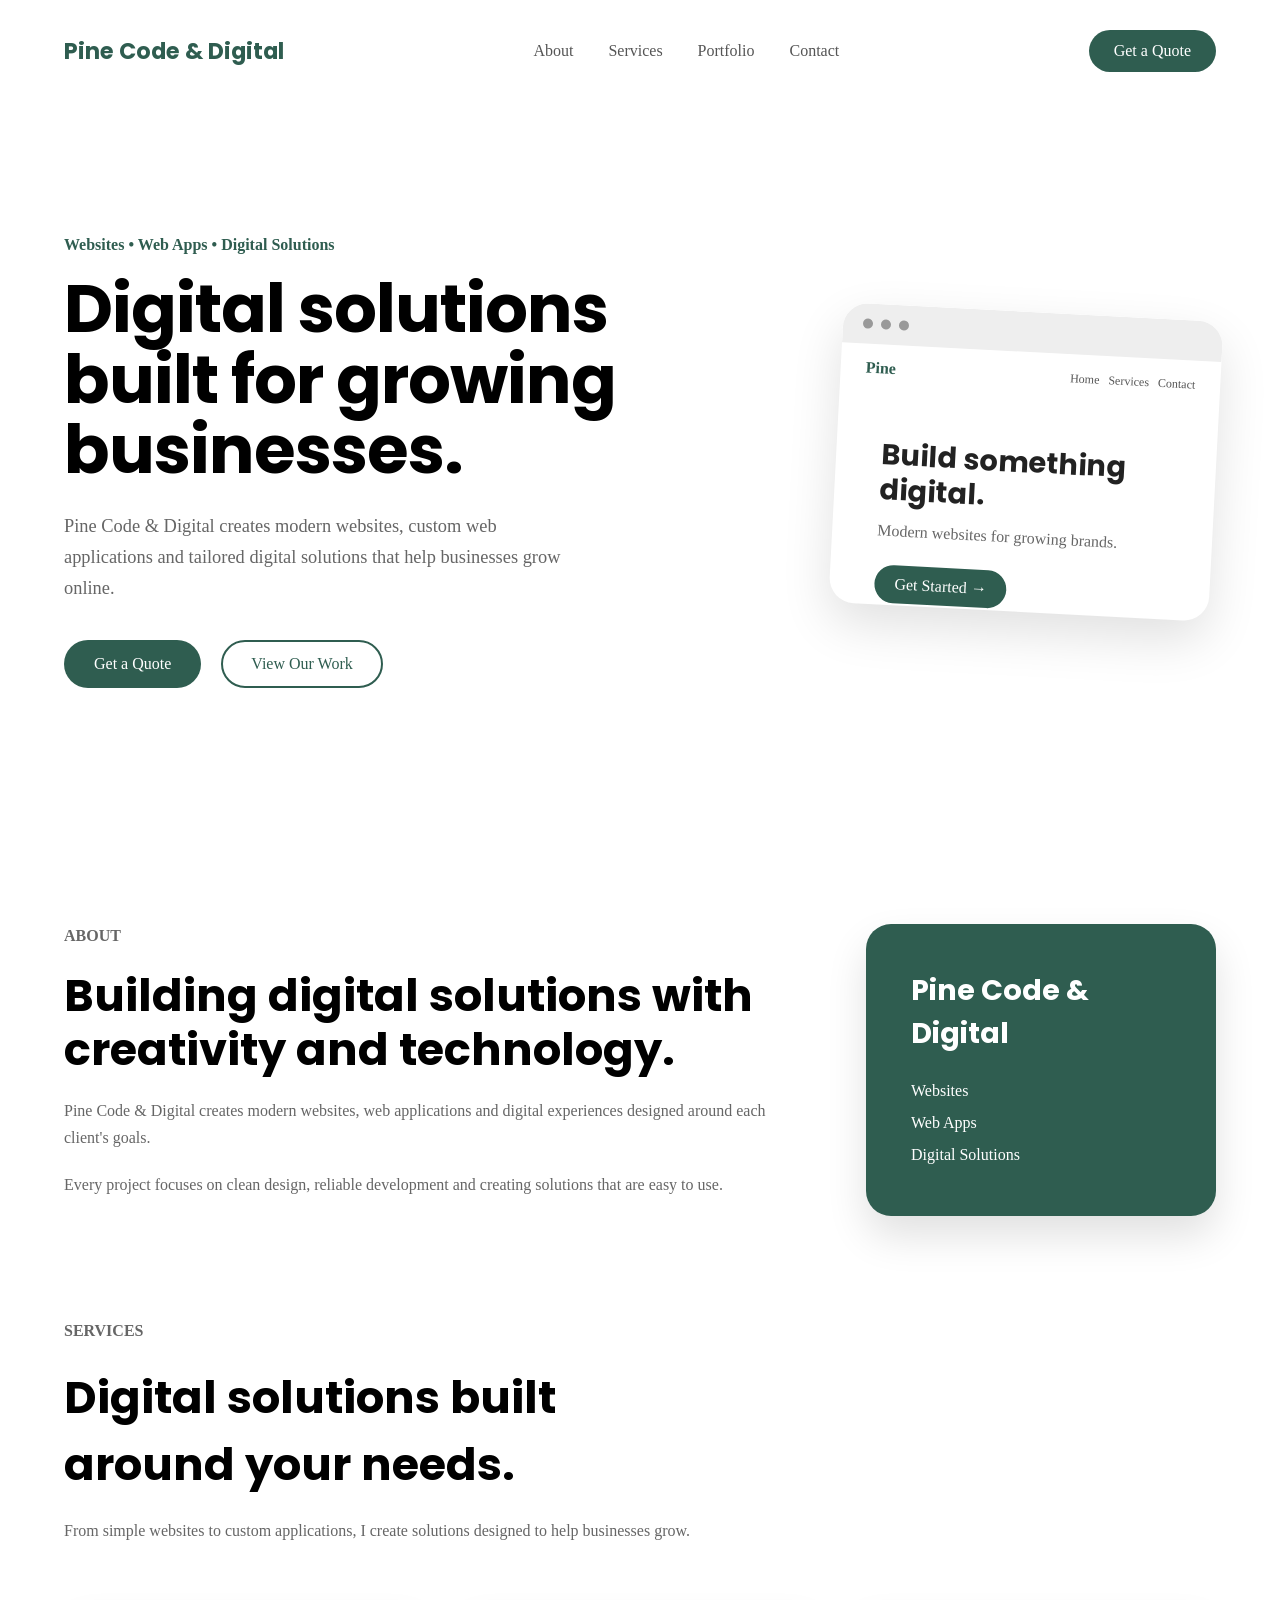
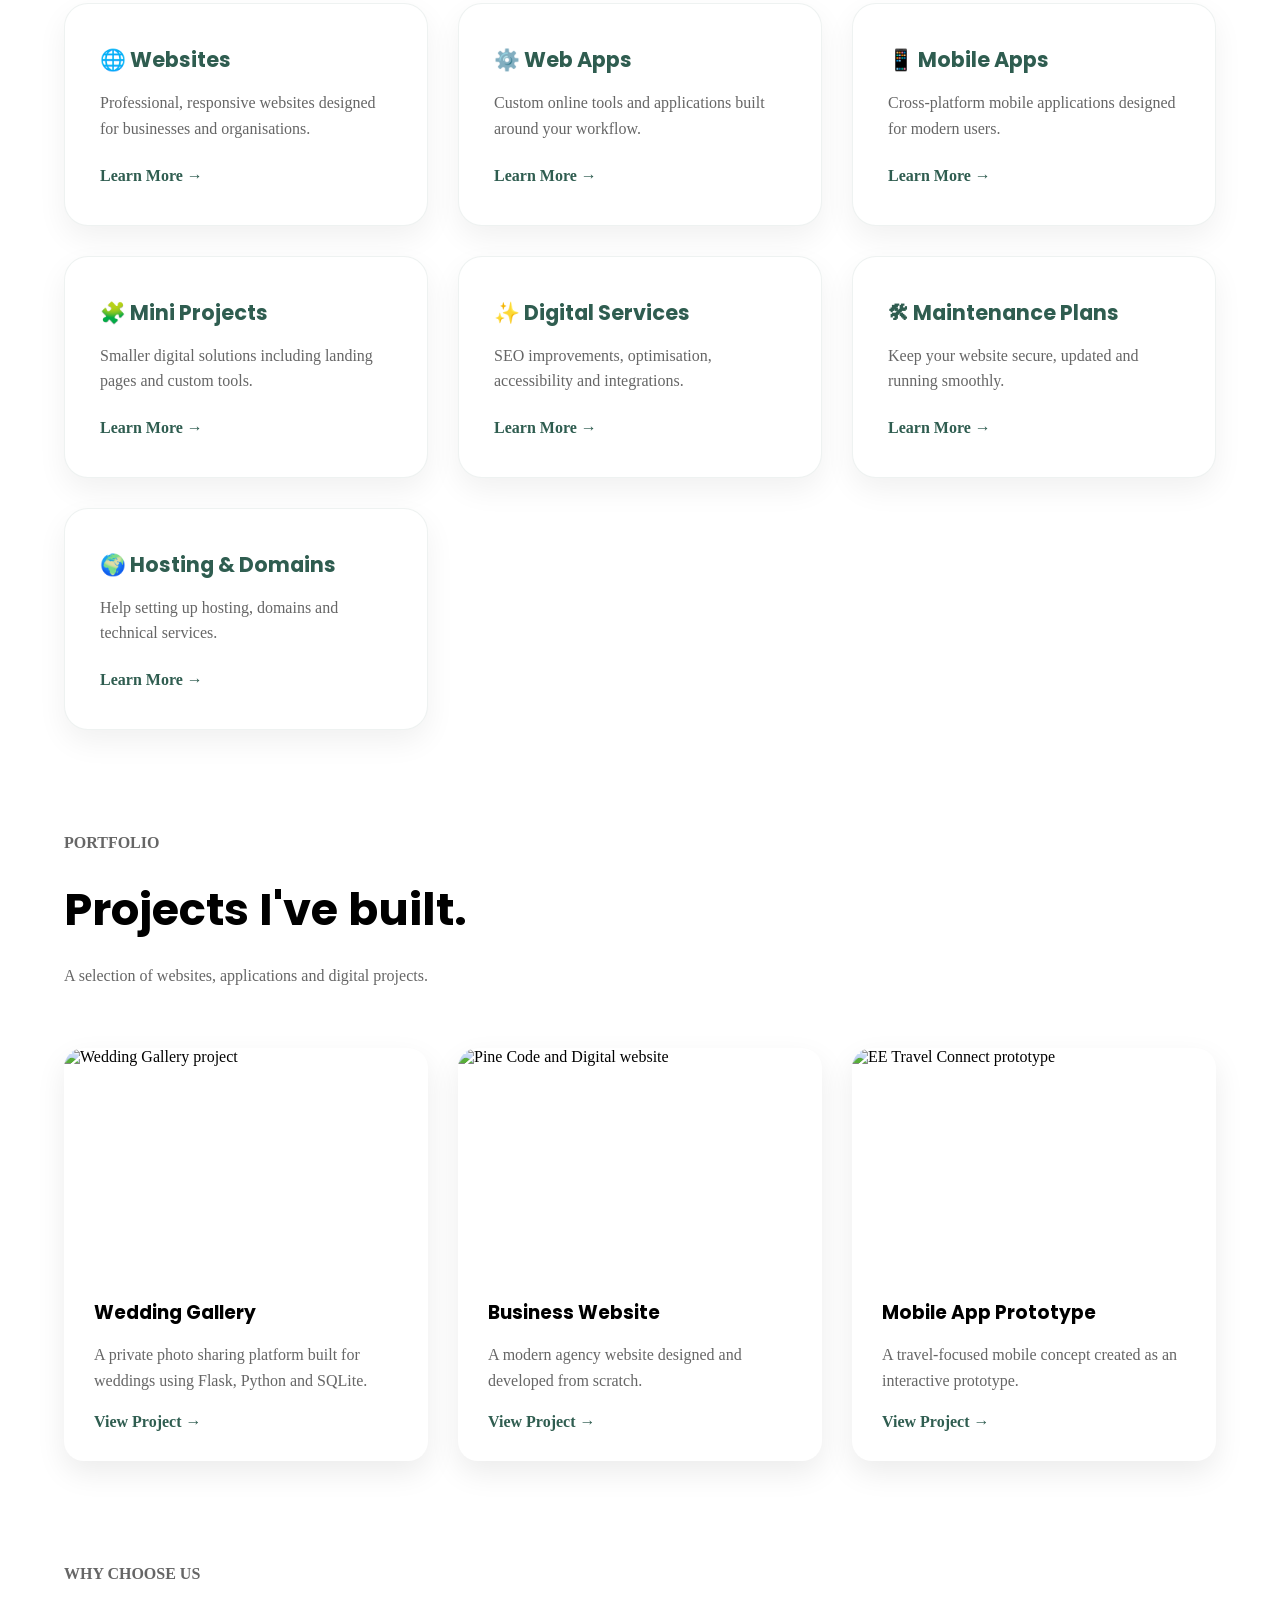
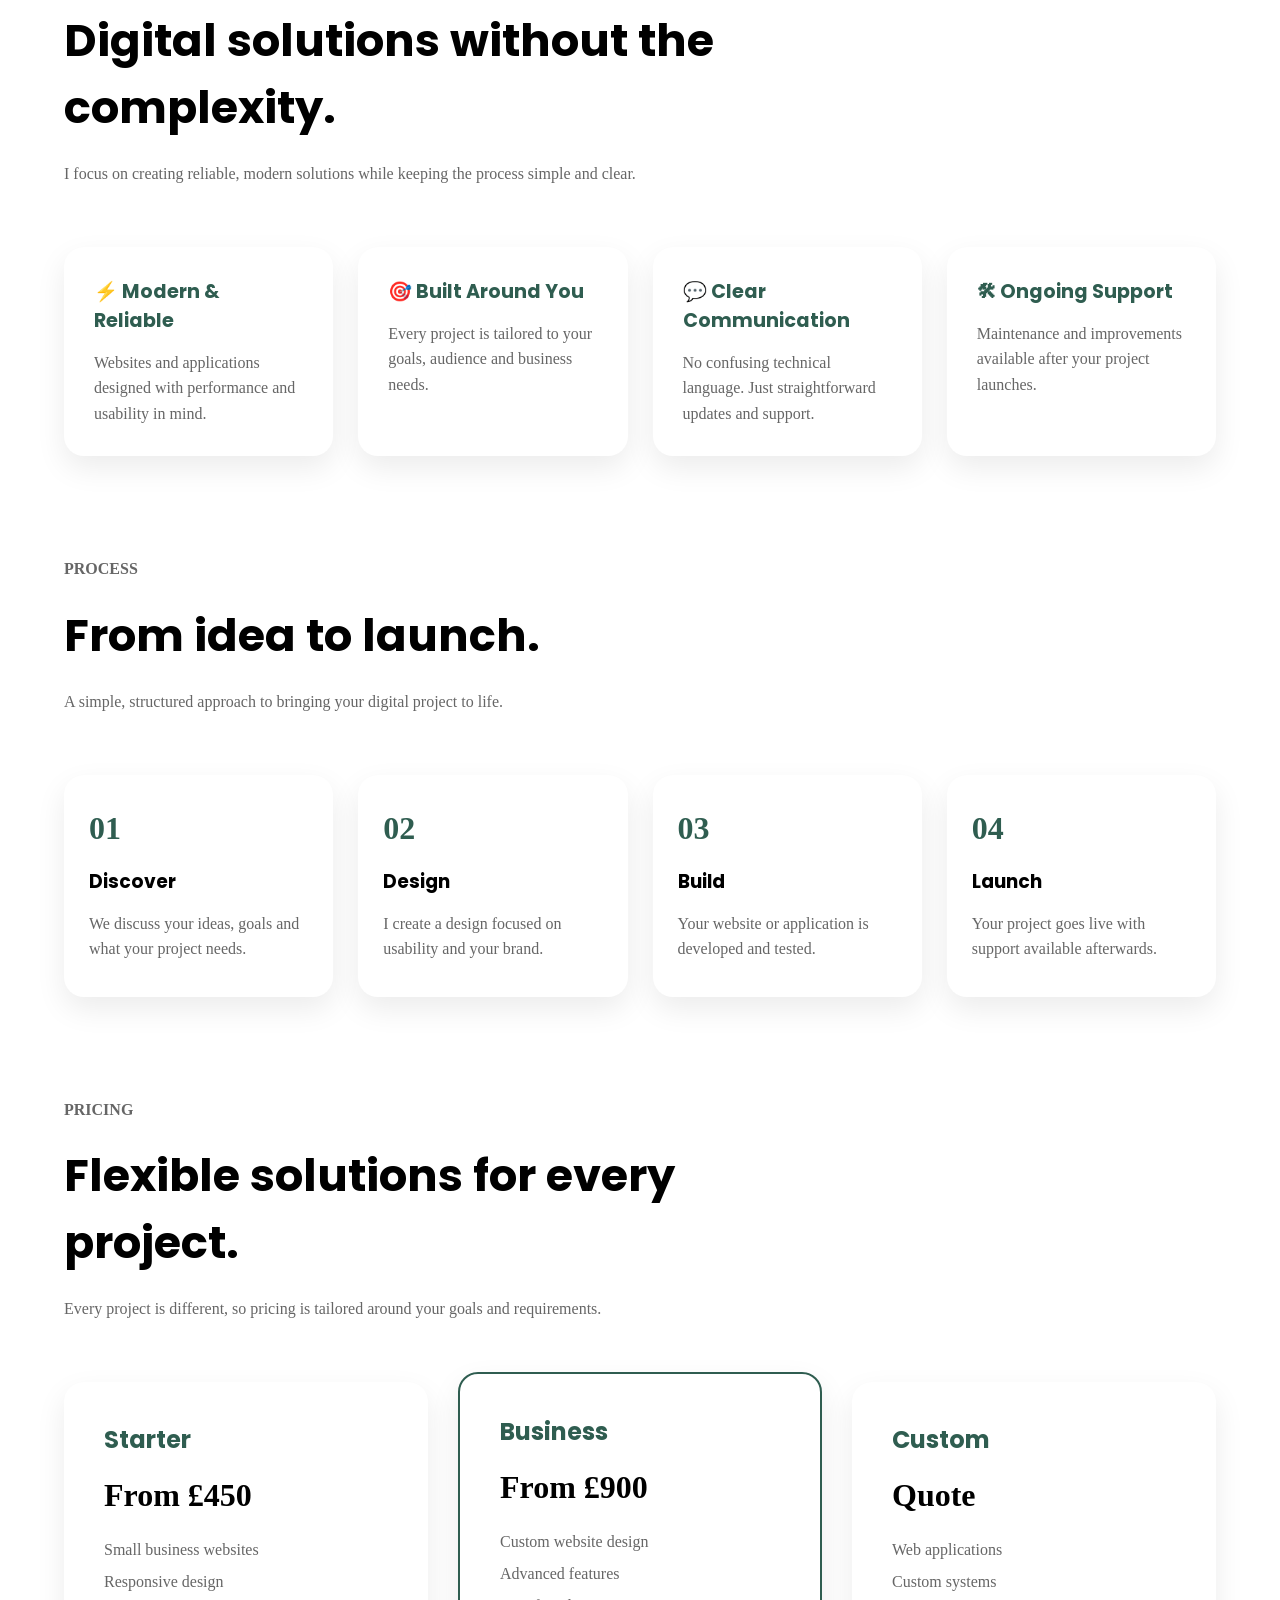
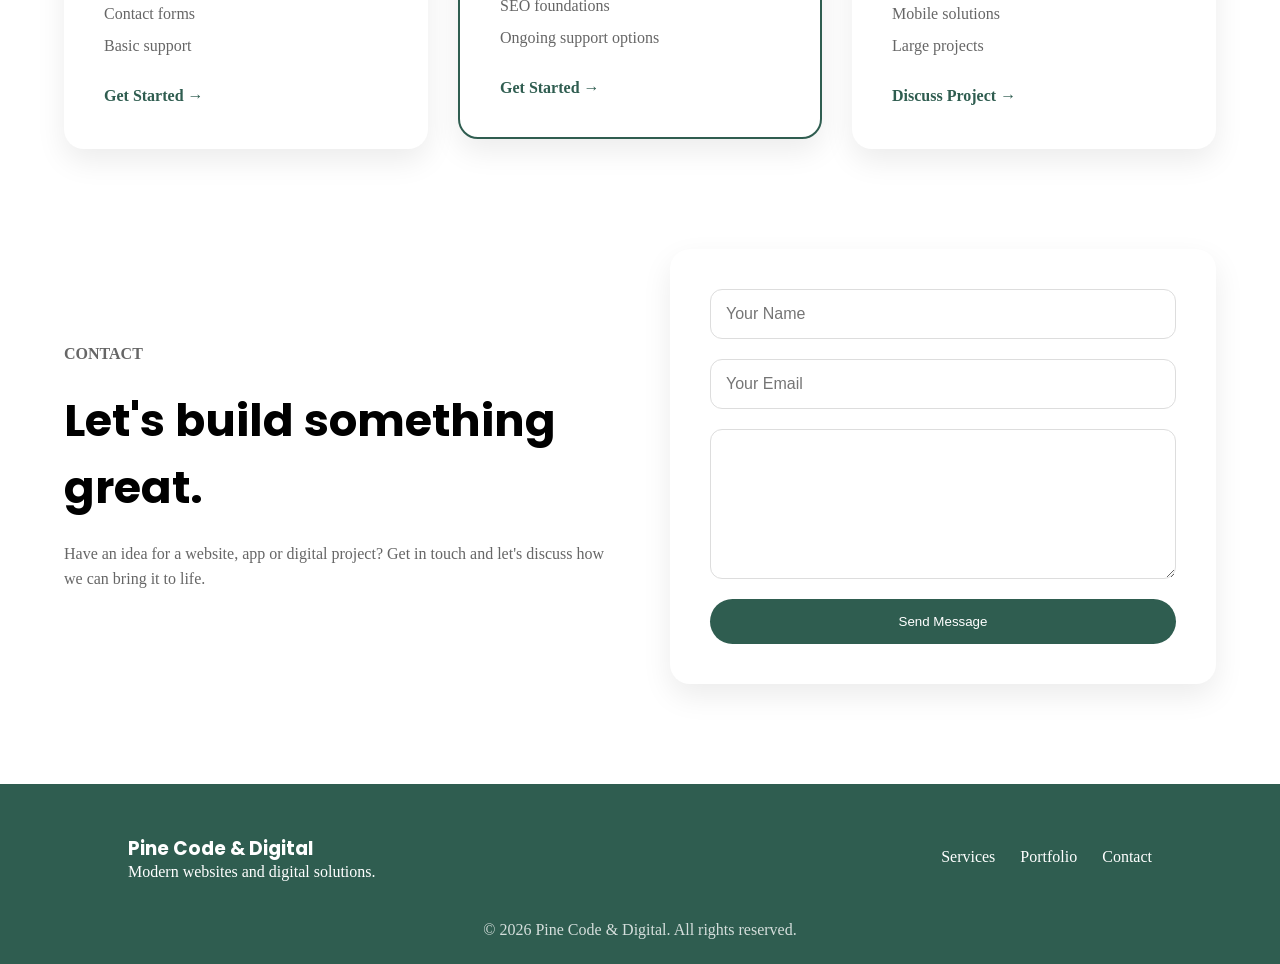
==== index.html @ 556ab44b "Initial Pine Code Digital website" ====
<!DOCTYPE html>
<html lang="en">

<head>

    <meta charset="UTF-8">
    <meta name="viewport" content="width=device-width, initial-scale=1.0">

    <title>Pine Code & Digital</title>

    <link rel="preconnect" href="https://fonts.googleapis.com">

    <link rel="preconnect" href="https://fonts.gstatic.com" crossorigin>

    <link href="https://fonts.googleapis.com/css2?family=Inter:wght@400;500;600;700&family=Poppins:wght@500;600;700;800&display=swap" rel="stylesheet">

    <link rel="stylesheet" href="css/style.css">

</head>


<body>


<header>

    <nav class="navbar">

        <a href="#" class="logo">
            Pine Code & Digital
        </a>


        <ul class="nav-links">

            <li>
                <a href="#about">About</a>
            </li>

            <li>
                <a href="#services">Services</a>
            </li>

            <li>
                <a href="#portfolio">Portfolio</a>
            </li>

            <li>
                <a href="#contact">Contact</a>
            </li>

        </ul>


        <a href="#contact" class="nav-button">
            Get a Quote
        </a>

<button class="menu-toggle">
    ☰
</button>

    </nav>

</header>



<main>



<section class="hero">


    <div class="hero-content">


<p class="hero-tag">
    Websites • Web Apps • Digital Solutions
</p>


<h1>
    Digital solutions built
    for growing businesses.
</h1>


<p class="hero-description">
    Pine Code & Digital creates modern websites,
    custom web applications and tailored digital
    solutions that help businesses grow online.
</p>


        <div class="hero-buttons">


            <a href="#contact" class="button">
                Get a Quote
            </a>


            <a href="#portfolio" class="button-outline">
                View Our Work
            </a>


        </div>


    </div>




<div class="website-preview">


    <div class="browser-top">

        <span></span>
        <span></span>
        <span></span>

    </div>


    <div class="preview-nav">

        <strong>
            Pine
        </strong>

        <div>
            Home &nbsp; Services &nbsp; Contact
        </div>

    </div>



    <div class="preview-body">


        <h2>
            Build something
            digital.
        </h2>


        <p>
            Modern websites
            for growing brands.
        </p>


        <div class="preview-button">
            Get Started →
        </div>


    </div>


</div>

    </div>



</section>

<section class="about" id="about">


    <div class="about-container">


        <div class="about-text">


            <p class="hero-tag">
                ABOUT
            </p>


            <h2>
                Building digital solutions
                with creativity and technology.
            </h2>


            <p>
                Pine Code & Digital creates modern websites,
                web applications and digital experiences
                designed around each client's goals.
            </p>


            <p>
                Every project focuses on clean design,
                reliable development and creating solutions
                that are easy to use.
            </p>


        </div>



        <div class="about-card">


            <h3>
                Pine Code & Digital
            </h3>


            <p>
                Websites
                <br>
                Web Apps
                <br>
                Digital Solutions
            </p>


        </div>


    </div>


</section>

<section class="services" id="services">


    <div class="section-heading">

        <p class="hero-tag">
            SERVICES
        </p>

        <h2>
            Digital solutions built around your needs.
        </h2>

        <p>
            From simple websites to custom applications,
            I create solutions designed to help businesses grow.
        </p>

    </div>



    <div class="service-grid">



        <div class="service-card">

            <h3>
               🌐 Websites
            </h3>

            <p>
                Professional, responsive websites
                designed for businesses and organisations.
            </p>

            <a href="#">
                Learn More →
            </a>

        </div>




        <div class="service-card">

            <h3>
               ⚙️ Web Apps
            </h3>

            <p>
                Custom online tools and applications
                built around your workflow.
            </p>

            <a href="#">
                Learn More →
            </a>

        </div>




        <div class="service-card">

            <h3>
               📱 Mobile Apps
            </h3>

            <p>
                Cross-platform mobile applications
                designed for modern users.
            </p>

            <a href="#">
                Learn More →
            </a>

        </div>




        <div class="service-card">

            <h3>
               🧩 Mini Projects
            </h3>

            <p>
                Smaller digital solutions including
                landing pages and custom tools.
            </p>

            <a href="#">
                Learn More →
            </a>

        </div>




        <div class="service-card">

            <h3>
               ✨ Digital Services
            </h3>

            <p>
                SEO improvements, optimisation,
                accessibility and integrations.
            </p>

            <a href="#">
                Learn More →
            </a>

        </div>




        <div class="service-card">

            <h3>
                🛠  Maintenance Plans
            </h3>

            <p>
                Keep your website secure,
                updated and running smoothly.
            </p>

            <a href="#">
                Learn More →
            </a>

        </div>




        <div class="service-card">

            <h3>
              🌍 Hosting & Domains
            </h3>

            <p>
                Help setting up hosting,
                domains and technical services.
            </p>

            <a href="#">
                Learn More →
            </a>

        </div>



    </div>


</section>

<section class="portfolio" id="portfolio">


    <div class="section-heading">

        <p class="hero-tag">
            PORTFOLIO
        </p>

        <h2>
            Projects I've built.
        </h2>

        <p>
            A selection of websites, applications
            and digital projects.
        </p>

    </div>



    <div class="portfolio-grid">



        <div class="portfolio-card">


<div class="project-image">

    <img src="images/portfolio/wedding-gallery.png" alt="Wedding Gallery project">

</div>


            <div class="project-content">

                <h3>
                    Wedding Gallery
                </h3>

                <p>
                    A private photo sharing platform
                    built for weddings using Flask,
                    Python and SQLite.
                </p>

                <a href="#">
                    View Project →
                </a>

            </div>


        </div>





        <div class="portfolio-card">


      <div class="project-image">

    <img src="images/portfolio/pine-code.png" alt="Pine Code and Digital website">

</div>


            <div class="project-content">

                <h3>
                    Business Website
                </h3>

                <p>
                    A modern agency website designed
                    and developed from scratch.
                </p>

                <a href="#">
                    View Project →
                </a>

            </div>


        </div>





        <div class="portfolio-card">


      <div class="project-image">

    <img src="images/portfolio/ee-travel.png" alt="EE Travel Connect prototype">

</div>

            <div class="project-content">

                <h3>
                    Mobile App Prototype
                </h3>

                <p>
                    A travel-focused mobile concept
                    created as an interactive prototype.
                </p>

                <a href="#">
                    View Project →
                </a>

            </div>


        </div>



    </div>


</section>

<section class="why">


    <div class="section-heading">

        <p class="hero-tag">
            WHY CHOOSE US
        </p>

        <h2>
            Digital solutions without the complexity.
        </h2>

        <p>
            I focus on creating reliable, modern solutions
            while keeping the process simple and clear.
        </p>

    </div>



    <div class="why-grid">


        <div class="why-card">

            <h3>
                ⚡ Modern & Reliable
            </h3>

            <p>
                Websites and applications designed
                with performance and usability in mind.
            </p>

        </div>



        <div class="why-card">

            <h3>
                🎯 Built Around You
            </h3>

            <p>
                Every project is tailored to your goals,
                audience and business needs.
            </p>

        </div>



        <div class="why-card">

            <h3>
                💬 Clear Communication
            </h3>

            <p>
                No confusing technical language.
                Just straightforward updates and support.
            </p>

        </div>



        <div class="why-card">

            <h3>
                🛠 Ongoing Support
            </h3>

            <p>
                Maintenance and improvements available
                after your project launches.
            </p>

        </div>


    </div>


</section>

<section class="process">


    <div class="section-heading">

        <p class="hero-tag">
            PROCESS
        </p>

        <h2>
            From idea to launch.
        </h2>

        <p>
            A simple, structured approach to bringing
            your digital project to life.
        </p>

    </div>



    <div class="process-grid">


        <div class="process-card">

            <span>
                01
            </span>

            <h3>
                Discover
            </h3>

            <p>
                We discuss your ideas, goals
                and what your project needs.
            </p>

        </div>



        <div class="process-card">

            <span>
                02
            </span>

            <h3>
                Design
            </h3>

            <p>
                I create a design focused on
                usability and your brand.
            </p>

        </div>



        <div class="process-card">

            <span>
                03
            </span>

            <h3>
                Build
            </h3>

            <p>
                Your website or application
                is developed and tested.
            </p>

        </div>



        <div class="process-card">

            <span>
                04
            </span>

            <h3>
                Launch
            </h3>

            <p>
                Your project goes live with
                support available afterwards.
            </p>

        </div>


    </div>


</section>

<section class="pricing" id="pricing">


    <div class="section-heading">

        <p class="hero-tag">
            PRICING
        </p>

        <h2>
            Flexible solutions for every project.
        </h2>

        <p>
            Every project is different, so pricing is
            tailored around your goals and requirements.
        </p>

    </div>



    <div class="pricing-grid">



        <div class="pricing-card">


            <h3>
                Starter
            </h3>

            <p class="price">
                From £450
            </p>

            <ul>

                <li>Small business websites</li>

                <li>Responsive design</li>

                <li>Contact forms</li>

                <li>Basic support</li>

            </ul>


            <a href="#contact">
                Get Started →
            </a>


        </div>





        <div class="pricing-card featured">


            <h3>
                Business
            </h3>

            <p class="price">
                From £900
            </p>


            <ul>

                <li>Custom website design</li>

                <li>Advanced features</li>

                <li>SEO foundations</li>

                <li>Ongoing support options</li>

            </ul>


            <a href="#contact">
                Get Started →
            </a>


        </div>





        <div class="pricing-card">


            <h3>
                Custom
            </h3>


            <p class="price">
                Quote
            </p>


            <ul>

                <li>Web applications</li>

                <li>Custom systems</li>

                <li>Mobile solutions</li>

                <li>Large projects</li>

            </ul>


            <a href="#contact">
                Discuss Project →
            </a>


        </div>



    </div>


</section>

<section class="contact" id="contact">


    <div class="contact-container">


        <div class="contact-text">


            <p class="hero-tag">
                CONTACT
            </p>


            <h2>
                Let's build something great.
            </h2>


            <p>
                Have an idea for a website, app or
                digital project? Get in touch and
                let's discuss how we can bring it to life.
            </p>


        </div>



        <form class="contact-form">


            <input 
                type="text" 
                placeholder="Your Name"
            >


            <input 
                type="email" 
                placeholder="Your Email"
            >


            <textarea 
                placeholder="Tell me about your project">
            </textarea>


            <button>
                Send Message
            </button>


        </form>



    </div>


</section>

</main>

<footer>


    <div class="footer-container">


        <div>

            <h3>
                Pine Code & Digital
            </h3>

            <p>
                Modern websites and digital solutions.
            </p>

        </div>



        <div class="footer-links">

            <a href="#services">
                Services
            </a>

            <a href="#portfolio">
                Portfolio
            </a>

            <a href="#contact">
                Contact
            </a>

        </div>


    </div>



    <p class="copyright">

        © 2026 Pine Code & Digital. All rights reserved.

    </p>


</footer>

<script src="js/script.js"></script>

</body>

</html>
---- css/style.css ----
*{

    margin:0;
    padding:0;
    box-sizing:border-box;

}


body{

    body{

    background:#FAFAF6;

    color:#222222;

    font-family:'Inter', sans-serif;

}

}

h1,
h2,
h3,
.logo{

    font-family:'Poppins', sans-serif;

}

a{

    text-decoration:none;

    color:inherit;

}


.navbar{

    width:90%;

    max-width:1200px;

    margin:30px auto;

    display:flex;

    align-items:center;

    justify-content:space-between;

}


.logo{

    font-size:1.4rem;

    font-weight:700;

    color:#2F5D50;

}


.nav-links{

    display:flex;

    list-style:none;

    gap:35px;

}


.nav-links a{

    color:#555;

    transition:.3s;

}


.nav-links a:hover{

    color:#2F5D50;

}


.nav-button{

    background:#2F5D50;

    color:white;

    padding:12px 25px;

    border-radius:50px;

    transition:.3s;

}


.nav-button:hover{

    transform:translateY(-2px);

}
/* ---------- HERO ---------- */


.hero{

    width:90%;

    max-width:1200px;

    min-height:80vh;

    margin:auto;

    display:flex;

    align-items:center;

    justify-content:space-between;

    gap:60px;

}



.hero-content{

    max-width:600px;

}



.hero-tag{

    color:#2F5D50;

    font-weight:600;

    margin-bottom:20px;

}



.hero h1{

    font-size:4.2rem;

    line-height:1.05;

    margin-bottom:25px;

    letter-spacing:-1px;

}



.hero-description{

    color:#666;

    font-size:1.15rem;

    line-height:1.7;

    max-width:520px;

    margin-bottom:35px;

}



.hero-buttons{

    display:flex;

    gap:20px;

}



.button{

    background:#2F5D50;

    color:white;

    padding:15px 30px;

    border-radius:50px;

}



.button-outline{

    border:2px solid #2F5D50;

    color:#2F5D50;

    padding:13px 28px;

    border-radius:50px;

}



.website-preview{

    width:380px;

    height:300px;

    background:white;

    border-radius:25px;

    box-shadow:0 20px 50px rgba(0,0,0,.12);

    transform:rotate(3deg);

    overflow:hidden;

}



.browser-top{

    height:40px;

    background:#eeeeee;

    display:flex;

    align-items:center;

    gap:8px;

    padding-left:20px;

}



.browser-top span{

    width:10px;

    height:10px;

    background:#999;

    border-radius:50%;

}



.preview-body{

    padding:45px;

}



.preview-body h2{

    color:#2F5D50;

    font-size:2rem;

}



.preview-body p{

    color:#666;

    margin:20px 0;

}
/* ---------- WEBSITE PREVIEW ---------- */


.preview-nav{

    display:flex;

    justify-content:space-between;

    align-items:center;

    padding:15px 25px;

    font-size:.75rem;

    color:#555;

}


.preview-nav strong{

    color:#2F5D50;

    font-size:1rem;

}


.preview-body h2{

    font-family:'Poppins', sans-serif;

    color:#222;

    font-size:1.8rem;

    line-height:1.2;

}


.preview-body p{

    color:#666;

    margin:15px 0 25px;

}


.preview-button{

    display:inline-block;

    background:#2F5D50;

    color:white;

    padding:10px 20px;

    border-radius:50px;

}
/* ---------- MOBILE ---------- */


@media (max-width: 900px){


    .navbar{

        flex-wrap:wrap;

        gap:20px;

    }


    .nav-links{

        display:none;

    }


    .hero{

        flex-direction:column;

        text-align:center;

        padding:50px 0;

    }


    .hero h1{

        font-size:2.8rem;

    }


    .hero-buttons{

        justify-content:center;

        flex-wrap:wrap;

    }


    .website-preview{

        width:90%;

        max-width:380px;

        transform:none;

    }


}

/* ---------- SERVICES ---------- */


.services{

    width:90%;

    max-width:1200px;

    margin:100px auto;

}



.section-heading{

    max-width:650px;

    margin-bottom:60px;

}



.section-heading h2{

    font-size:2.8rem;

    margin:20px 0;

}



.section-heading p{

    color:#666;

    line-height:1.6;

}



.service-grid{

    display:grid;

    grid-template-columns:repeat(3,1fr);

    gap:30px;

}



.service-card{

    background:white;

    padding:40px 35px;

    border-radius:24px;

    box-shadow:0 12px 30px rgba(0,0,0,.06);

    transition:.3s ease;

    border:1px solid rgba(47,93,80,.08);

}



.service-card:hover{

    transform:translateY(-10px);

    box-shadow:0 20px 40px rgba(0,0,0,.12);

}

.service-card h3{

    font-family:'Poppins', sans-serif;

    color:#2F5D50;

    margin-bottom:18px;

    font-size:1.3rem;

}

.service-card h3{

    color:#2F5D50;

    margin-bottom:15px;

}



.service-card p{

    color:#666;

    line-height:1.6;

    margin-bottom:25px;

}



.service-card a{

    color:#2F5D50;

    font-weight:600;

}
/* ---------- PORTFOLIO ---------- */


.portfolio{

    width:90%;

    max-width:1200px;

    margin:100px auto;

}



.portfolio-grid{

    display:grid;

    grid-template-columns:repeat(3,1fr);

    gap:30px;

}



.portfolio-card{

    background:white;

    border-radius:20px;

    overflow:hidden;

    box-shadow:0 12px 30px rgba(0,0,0,.08);

    transition:.3s;

}



.portfolio-card:hover{

    transform:translateY(-8px);

}



.project-image{

    height:220px;

    overflow:hidden;

}


.project-image img{

    width:100%;

    height:100%;

    object-fit:cover;

}



.project-content{

    padding:30px;

}



.project-content h3{

    margin-bottom:15px;

}



.project-content p{

    color:#666;

    line-height:1.6;

    margin-bottom:20px;

}



.project-content a{

    color:#2F5D50;

    font-weight:600;

}
/* ---------- WHY CHOOSE ---------- */


.why{

    width:90%;

    max-width:1200px;

    margin:100px auto;

}



.why-grid{

    display:grid;

    grid-template-columns:repeat(4,1fr);

    gap:25px;

}



.why-card{

    background:white;

    padding:30px;

    border-radius:20px;

    box-shadow:0 12px 30px rgba(0,0,0,.08);

}



.why-card h3{

    color:#2F5D50;

    margin-bottom:15px;

    font-size:1.2rem;

}



.why-card p{

    color:#666;

    line-height:1.6;

}
/* ---------- PROCESS ---------- */


.process{

    width:90%;

    max-width:1200px;

    margin:100px auto;

}



.process-grid{

    display:grid;

    grid-template-columns:repeat(4,1fr);

    gap:25px;

}



.process-card{

    background:white;

    padding:35px 25px;

    border-radius:20px;

    box-shadow:0 12px 30px rgba(0,0,0,.08);

}



.process-card span{

    color:#2F5D50;

    font-size:2rem;

    font-weight:700;

}



.process-card h3{

    margin:20px 0 15px;

}



.process-card p{

    color:#666;

    line-height:1.6;

}
/* ---------- PRICING ---------- */


.pricing{

    width:90%;

    max-width:1200px;

    margin:100px auto;

}



.pricing-grid{

    display:grid;

    grid-template-columns:repeat(3,1fr);

    gap:30px;

}



.pricing-card{

    background:white;

    padding:40px;

    border-radius:20px;

    box-shadow:0 12px 30px rgba(0,0,0,.08);

}



.pricing-card h3{

    color:#2F5D50;

    font-size:1.5rem;

}



.price{

    font-size:2rem;

    font-weight:700;

    margin:20px 0;

}



.pricing-card ul{

    list-style:none;

    color:#666;

    line-height:2;

    margin-bottom:25px;

}



.pricing-card a{

    color:#2F5D50;

    font-weight:600;

}



.featured{

    border:2px solid #2F5D50;

    transform:translateY(-10px);

}
/* ---------- CONTACT ---------- */


.contact{

    width:90%;

    max-width:1200px;

    margin:100px auto;

}



.contact-container{

    display:grid;

    grid-template-columns:1fr 1fr;

    gap:60px;

    align-items:center;

}



.contact-text h2{

    font-size:2.8rem;

    margin:20px 0;

}



.contact-text p{

    color:#666;

    line-height:1.6;

}



.contact-form{

    background:white;

    padding:40px;

    border-radius:20px;

    box-shadow:0 12px 30px rgba(0,0,0,.08);

    display:flex;

    flex-direction:column;

    gap:20px;

}



.contact-form input,
.contact-form textarea{

    padding:15px;

    border:1px solid #ddd;

    border-radius:12px;

    font-size:1rem;

}



.contact-form textarea{

    height:150px;

}



.contact-form button{

    background:#2F5D50;

    color:white;

    border:none;

    padding:15px;

    border-radius:50px;

    cursor:pointer;

}
/* ---------- FOOTER ---------- */


footer{

    background:#2F5D50;

    color:white;

    padding:50px 10% 25px;

}



.footer-container{

    display:flex;

    justify-content:space-between;

    align-items:center;

}



.footer-links{

    display:flex;

    gap:25px;

}



.footer-links a{

    color:white;

}



.copyright{

    text-align:center;

    margin-top:40px;

    opacity:.8;

}
@media (max-width: 900px){

    .service-grid,
    .portfolio-grid,
    .why-grid,
    .process-grid,
    .pricing-grid{
        grid-template-columns: 1fr;
    }

    .contact-container{
        grid-template-columns: 1fr;
    }

}
/* ---------- ANIMATIONS ---------- */


.website-preview{

    animation: float 4s ease-in-out infinite;

}


@keyframes float{

    0%{

        transform:translateY(0) rotate(3deg);

    }


    50%{

        transform:translateY(-12px) rotate(3deg);

    }


    100%{

        transform:translateY(0) rotate(3deg);

    }

}
/* -------- SMOOTHER HOVER EFFECTS --------- */
.service-card,
.portfolio-card,
.pricing-card,
.why-card,
.process-card{

    transition:transform .3s ease, box-shadow .3s ease;

}


.service-card:hover,
.portfolio-card:hover,
.pricing-card:hover,
.why-card:hover,
.process-card:hover{

    transform:translateY(-8px);

    box-shadow:0 20px 40px rgba(0,0,0,.12);

}


.button,
.button-outline,
.nav-button{

    transition:all .3s ease;

}
/* ---------- MOBILE MENU ---------- */


.menu-toggle{

    display:none;

    background:none;

    border:none;

    font-size:1.8rem;

    color:#2F5D50;

    cursor:pointer;

}


@media (max-width:900px){


    .menu-toggle{

        display:block;

    }


    .nav-button{

        display:none;

    }

}
@media (max-width:900px){

    .nav-links.active{

        display:flex;

        flex-direction:column;

        position:absolute;

        top:90px;

        right:5%;

        background:white;

        padding:25px;

        border-radius:20px;

        box-shadow:0 15px 30px rgba(0,0,0,.1);

    }

}
@media (max-width:900px){

    .about-container{

        grid-template-columns:1fr;

    }

}
/* ---------- ABOUT ---------- */


.about{

    width:90%;

    max-width:1200px;

    margin:100px auto;

}


.about-container{

    display:grid;

    grid-template-columns:1fr 350px;

    gap:70px;

    align-items:center;

}


.about-text h2{

    font-size:2.8rem;

    margin:20px 0;

    line-height:1.2;

}


.about-text p{

    color:#666;

    line-height:1.7;

    margin-bottom:20px;

}



.about-card{

    background:#2F5D50;

    color:white;

    padding:45px;

    border-radius:25px;

    box-shadow:0 20px 40px rgba(0,0,0,.12);

}


.about-card h3{

    font-family:'Poppins', sans-serif;

    font-size:1.8rem;

    margin-bottom:20px;

}


.about-card p{

    line-height:2;

}
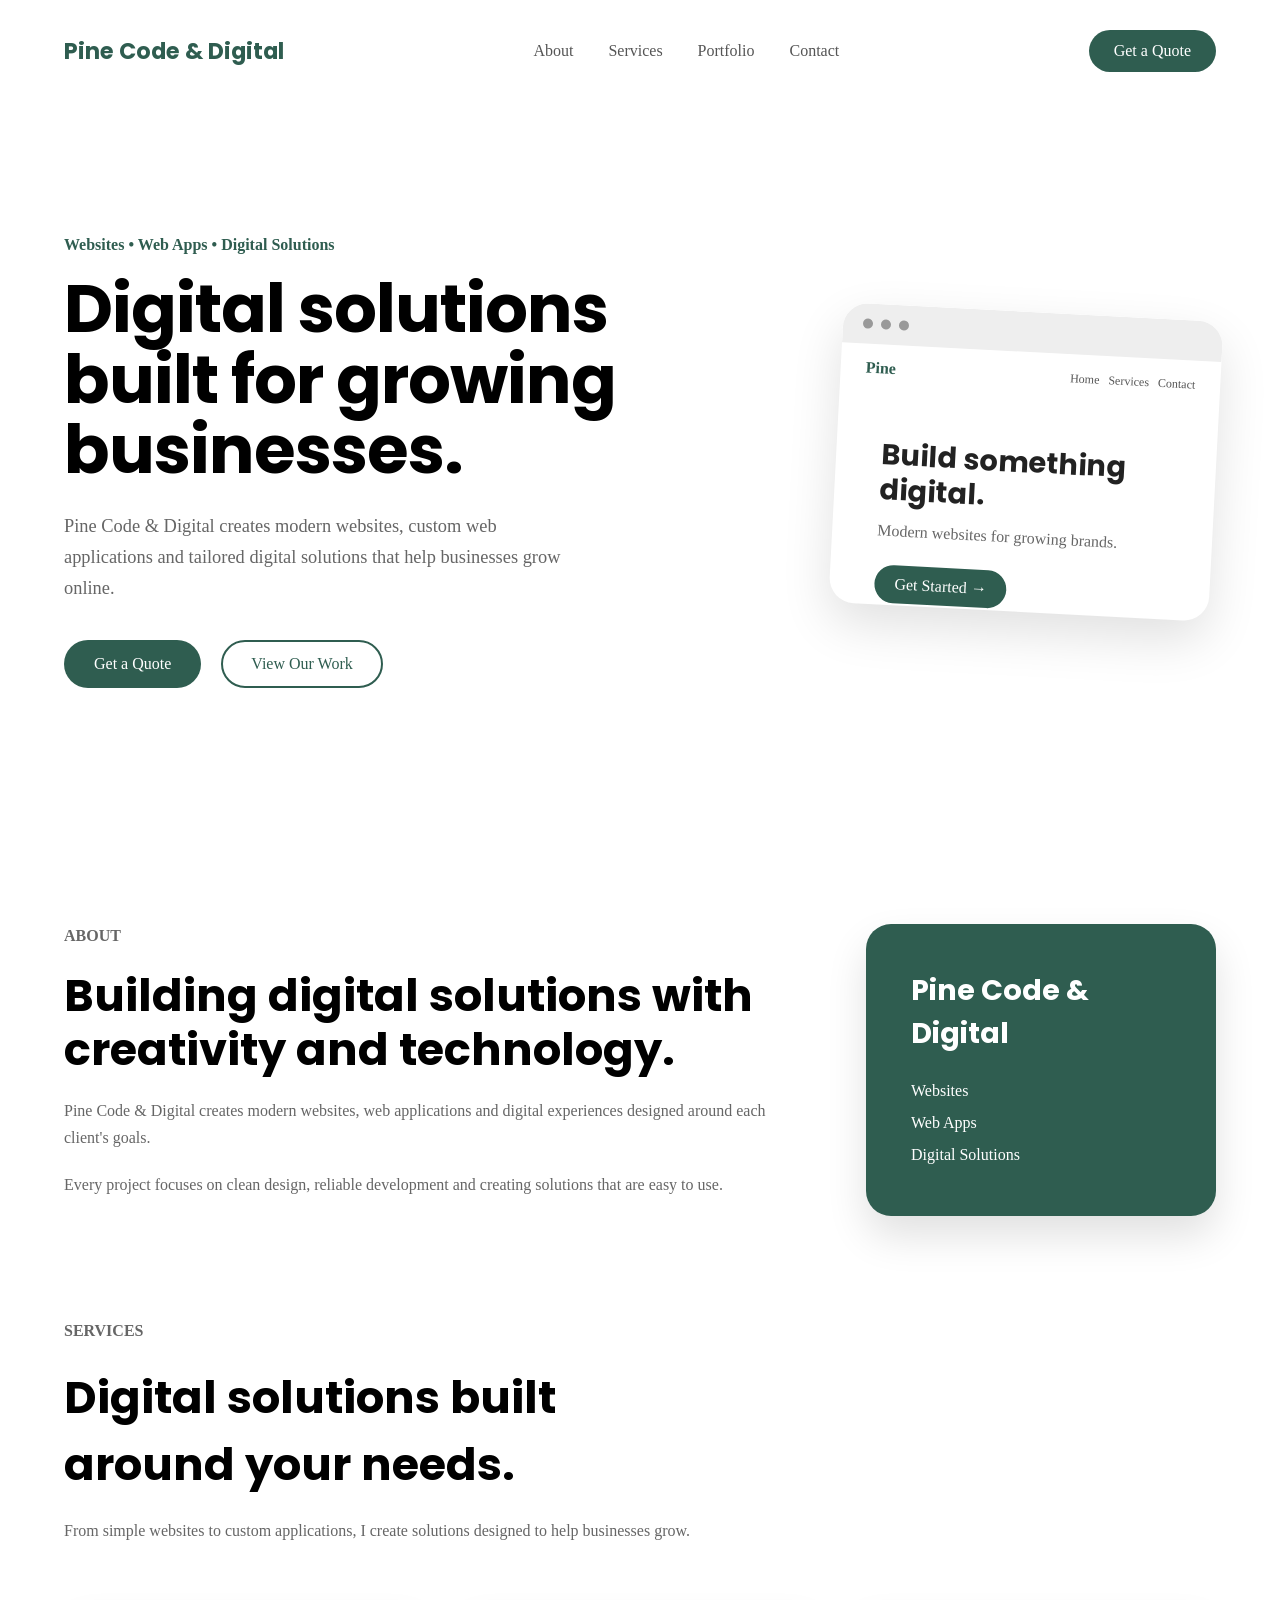
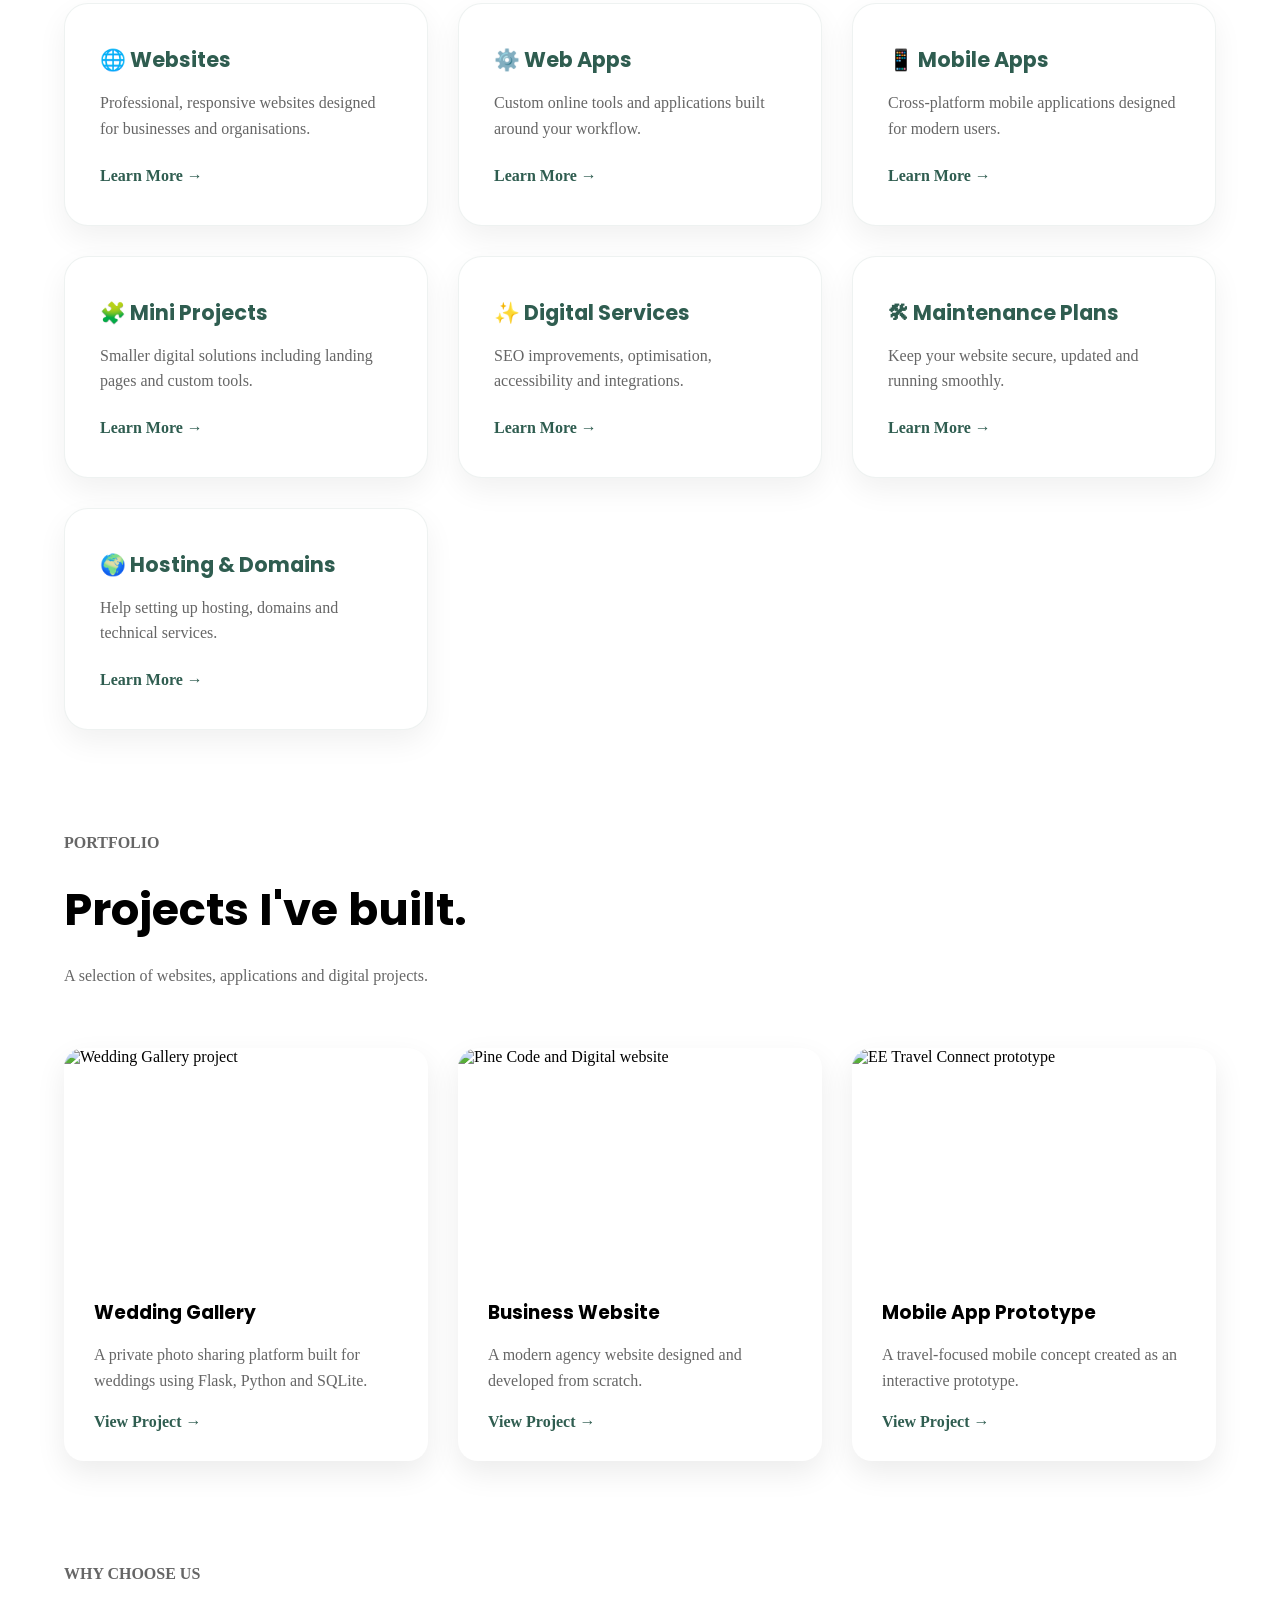
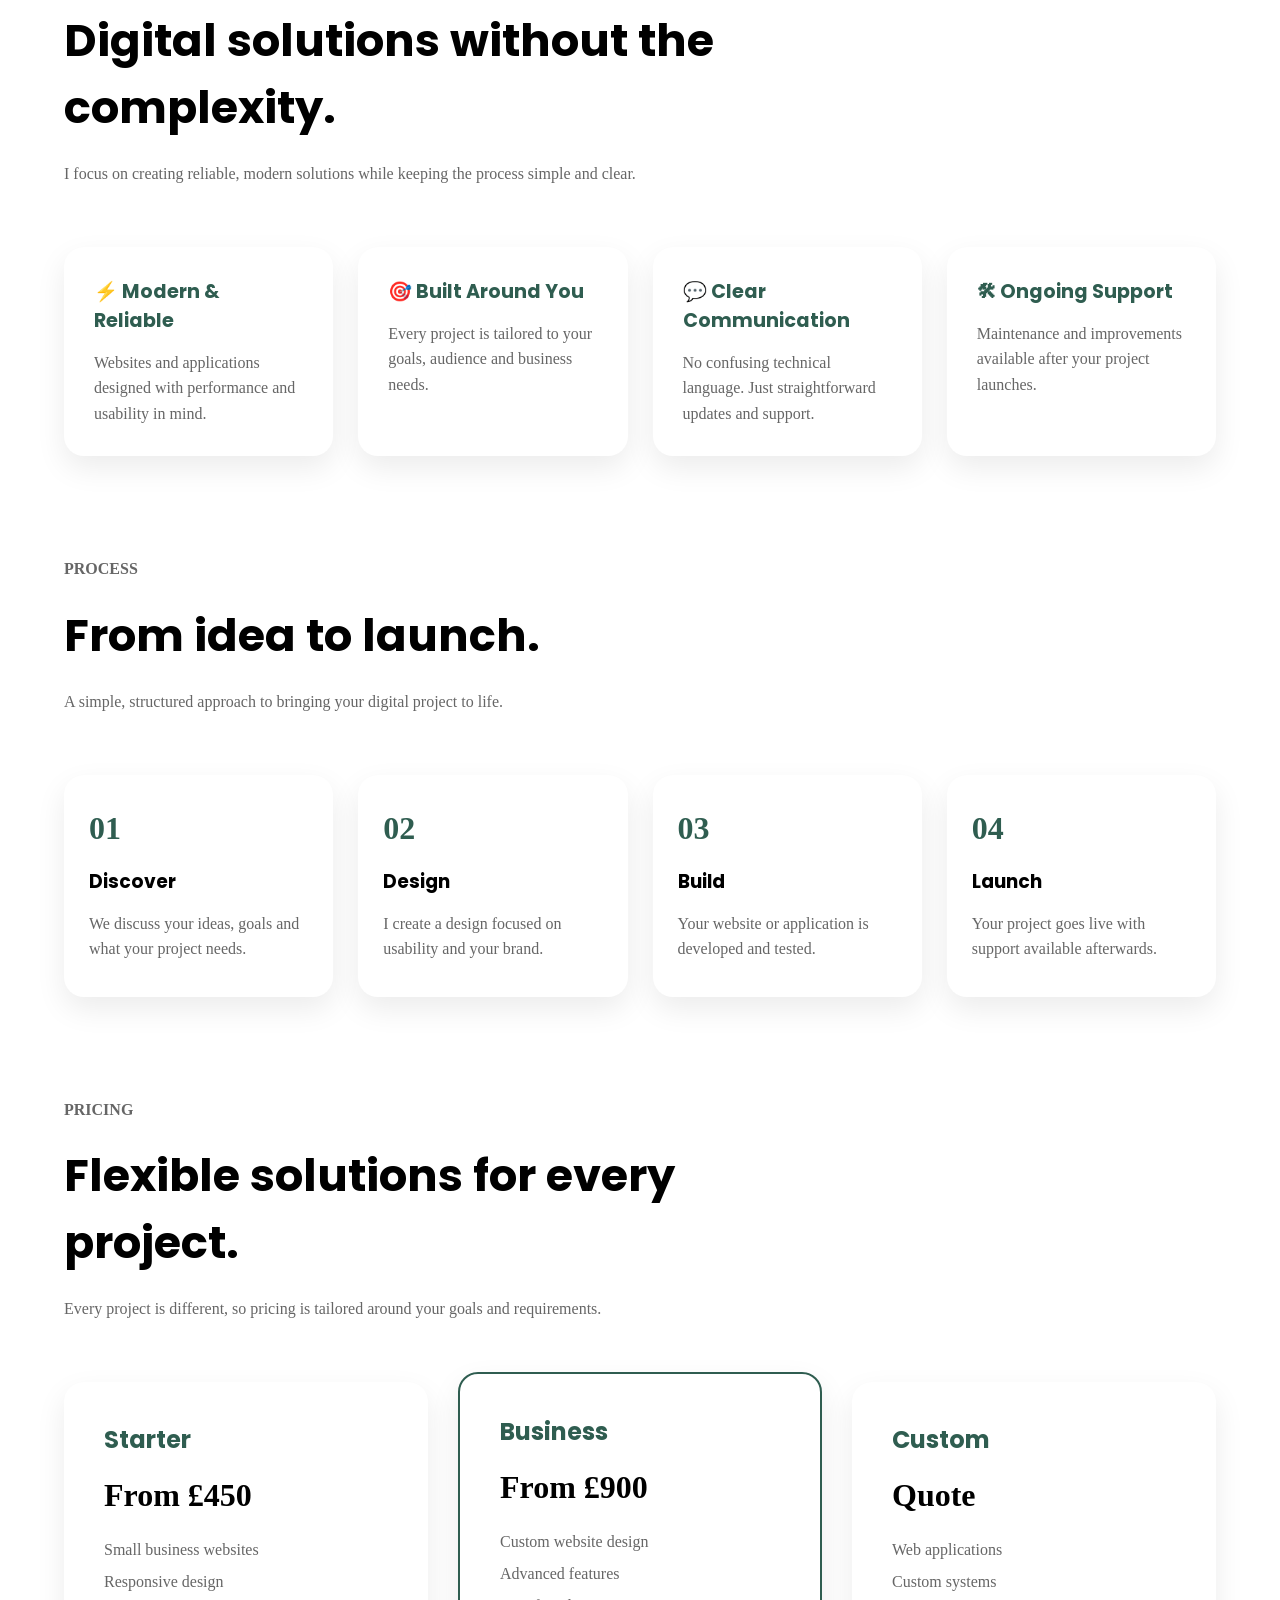
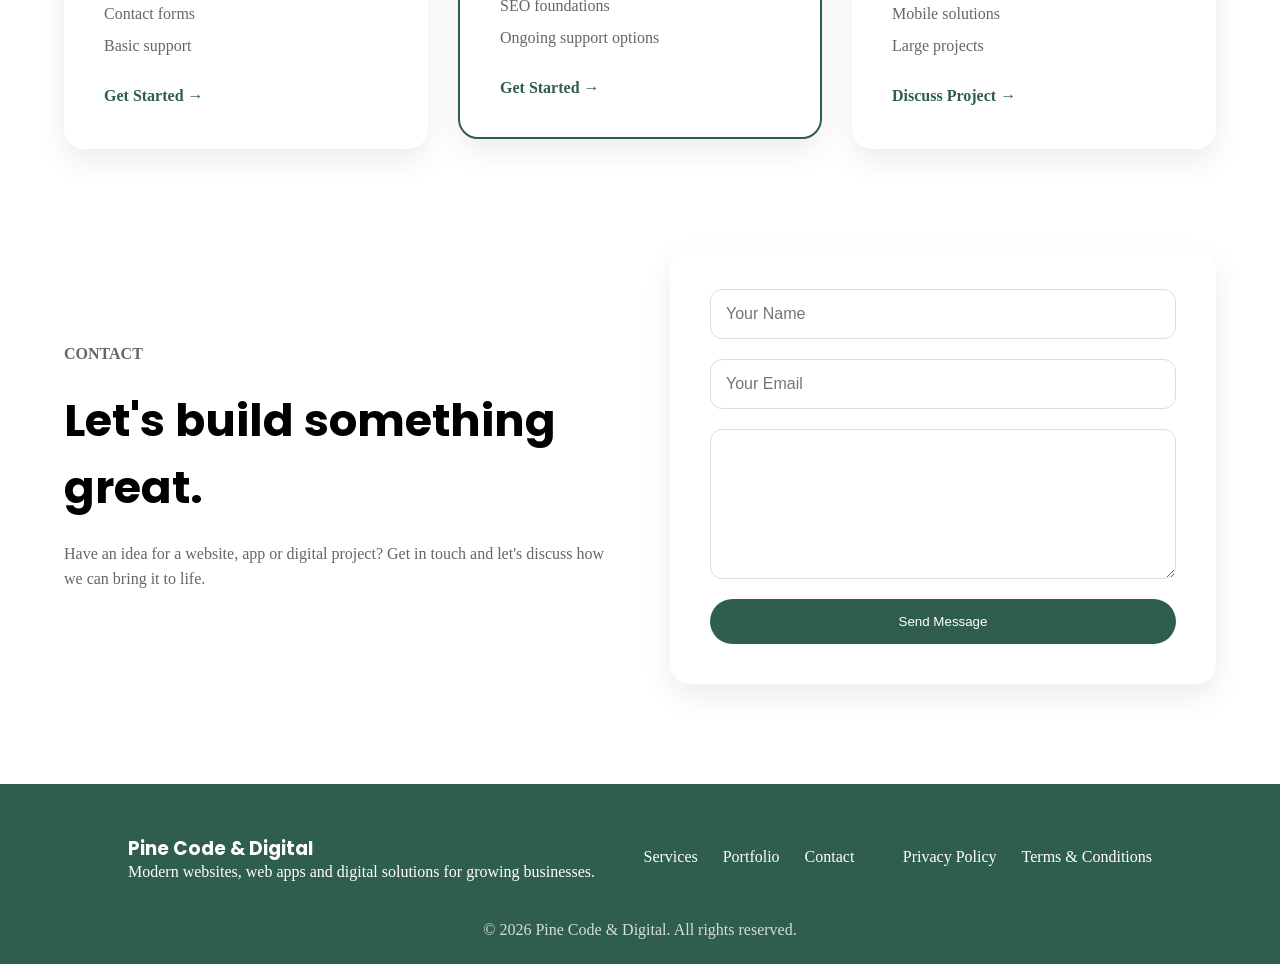
==== commit e65fc21c: "Updated terms page design" ====
--- a/index.html
+++ b/index.html
@@ -4,9 +4,16 @@
 <head>
 
     <meta charset="UTF-8">
-    <meta name="viewport" content="width=device-width, initial-scale=1.0">
-
-    <title>Pine Code & Digital</title>
+
+<meta name="viewport" content="width=device-width, initial-scale=1.0">
+
+<meta name="description" content="Pine Code & Digital creates modern websites, web applications and digital solutions for businesses.">
+
+<meta name="keywords" content="website design, web development, web apps, digital solutions, UK developer">
+
+<meta name="author" content="Pine Code & Digital">
+
+   <title>Pine Code & Digital | Websites, Web Apps & Digital Solutions</title>
 
     <link rel="preconnect" href="https://fonts.googleapis.com">
 
@@ -946,7 +953,8 @@
             </h3>
 
             <p>
-                Modern websites and digital solutions.
+                Modern websites, web apps and digital solutions
+                for growing businesses.
             </p>
 
         </div>
@@ -970,6 +978,20 @@
         </div>
 
 
+
+        <div class="footer-links">
+
+            <a href="privacy.html">
+                Privacy Policy
+            </a>
+
+            <a href="terms.html">
+                Terms & Conditions
+            </a>
+
+        </div>
+
+
     </div>
 
 
--- a/css/style.css
+++ b/css/style.css
@@ -1276,3 +1276,22 @@
     line-height:2;
 
 }
+/* ---------- LEGAL PAGES ---------- */
+
+.about-text h3{
+
+    margin-top:35px;
+
+    color:#2F5D50;
+
+    font-family:'Poppins', sans-serif;
+
+}
+
+.about-text .button{
+
+    display:inline-block;
+
+    margin-top:40px;
+
+}
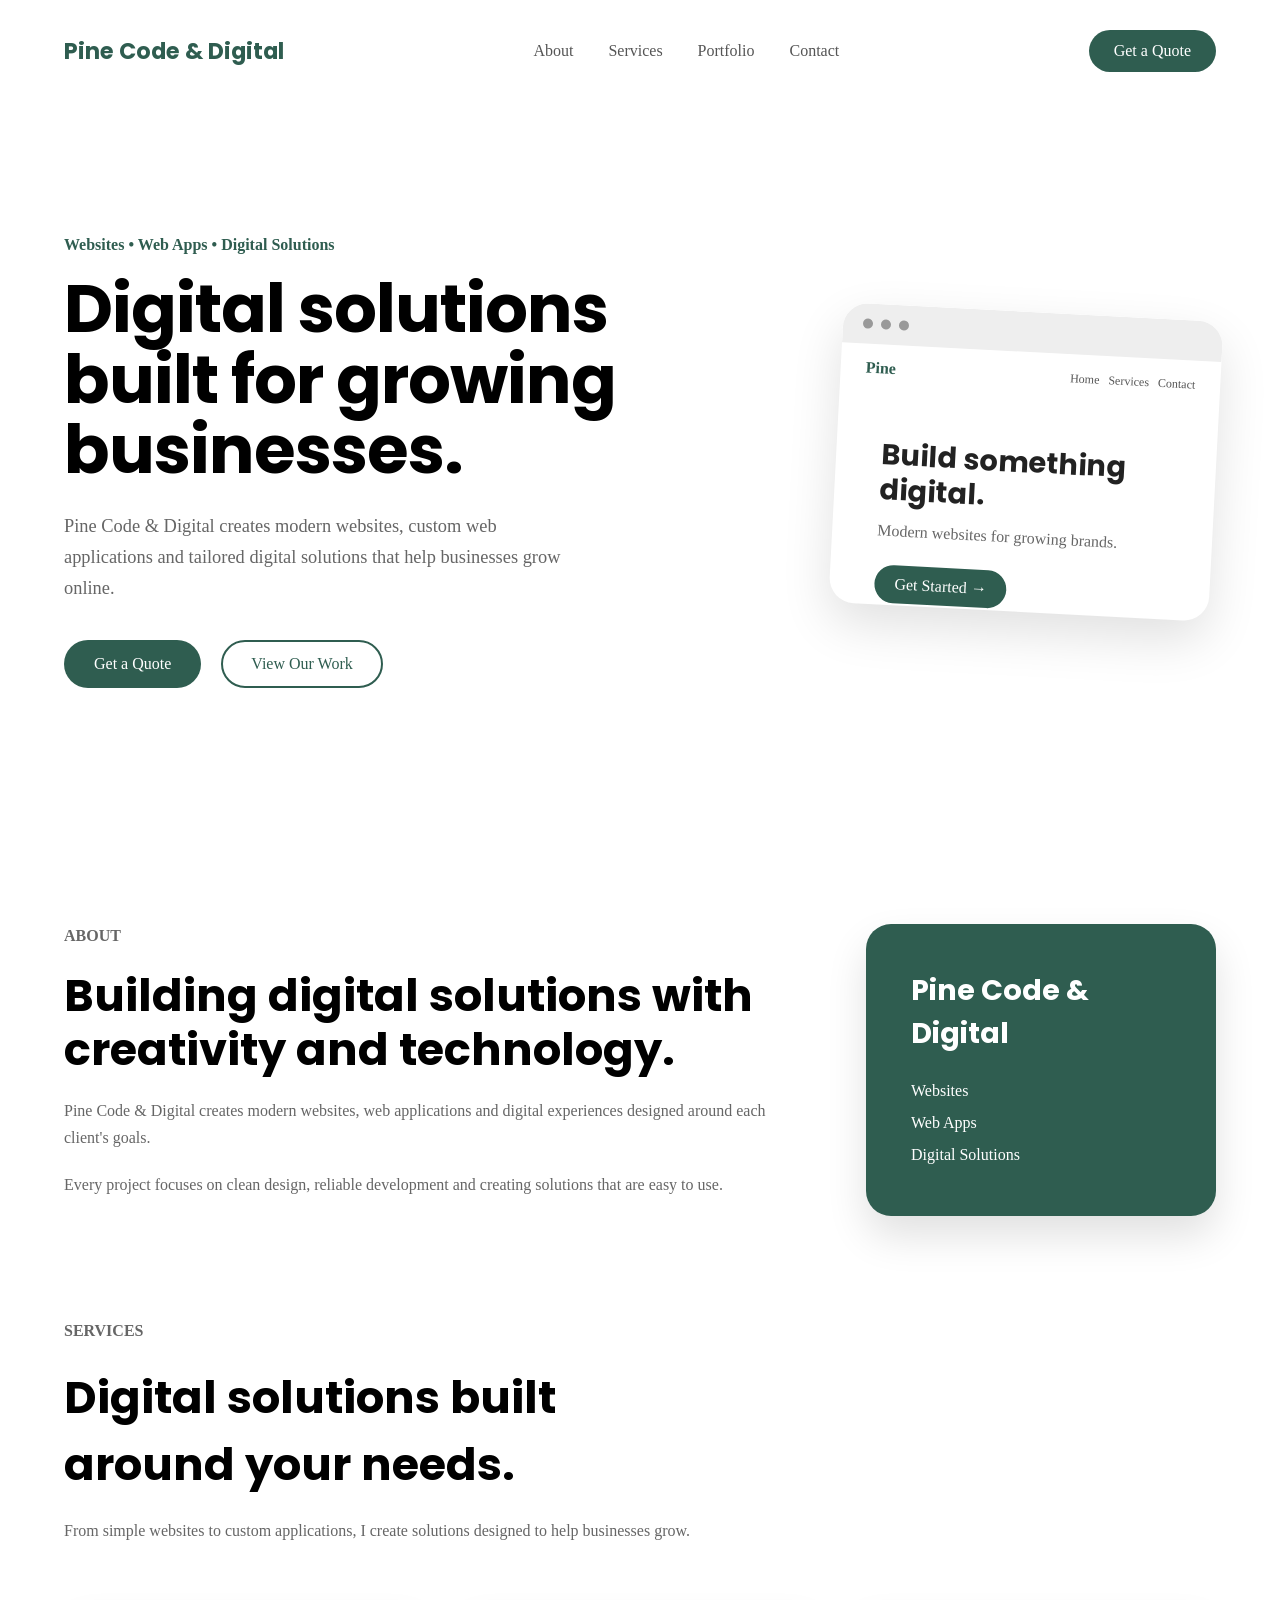
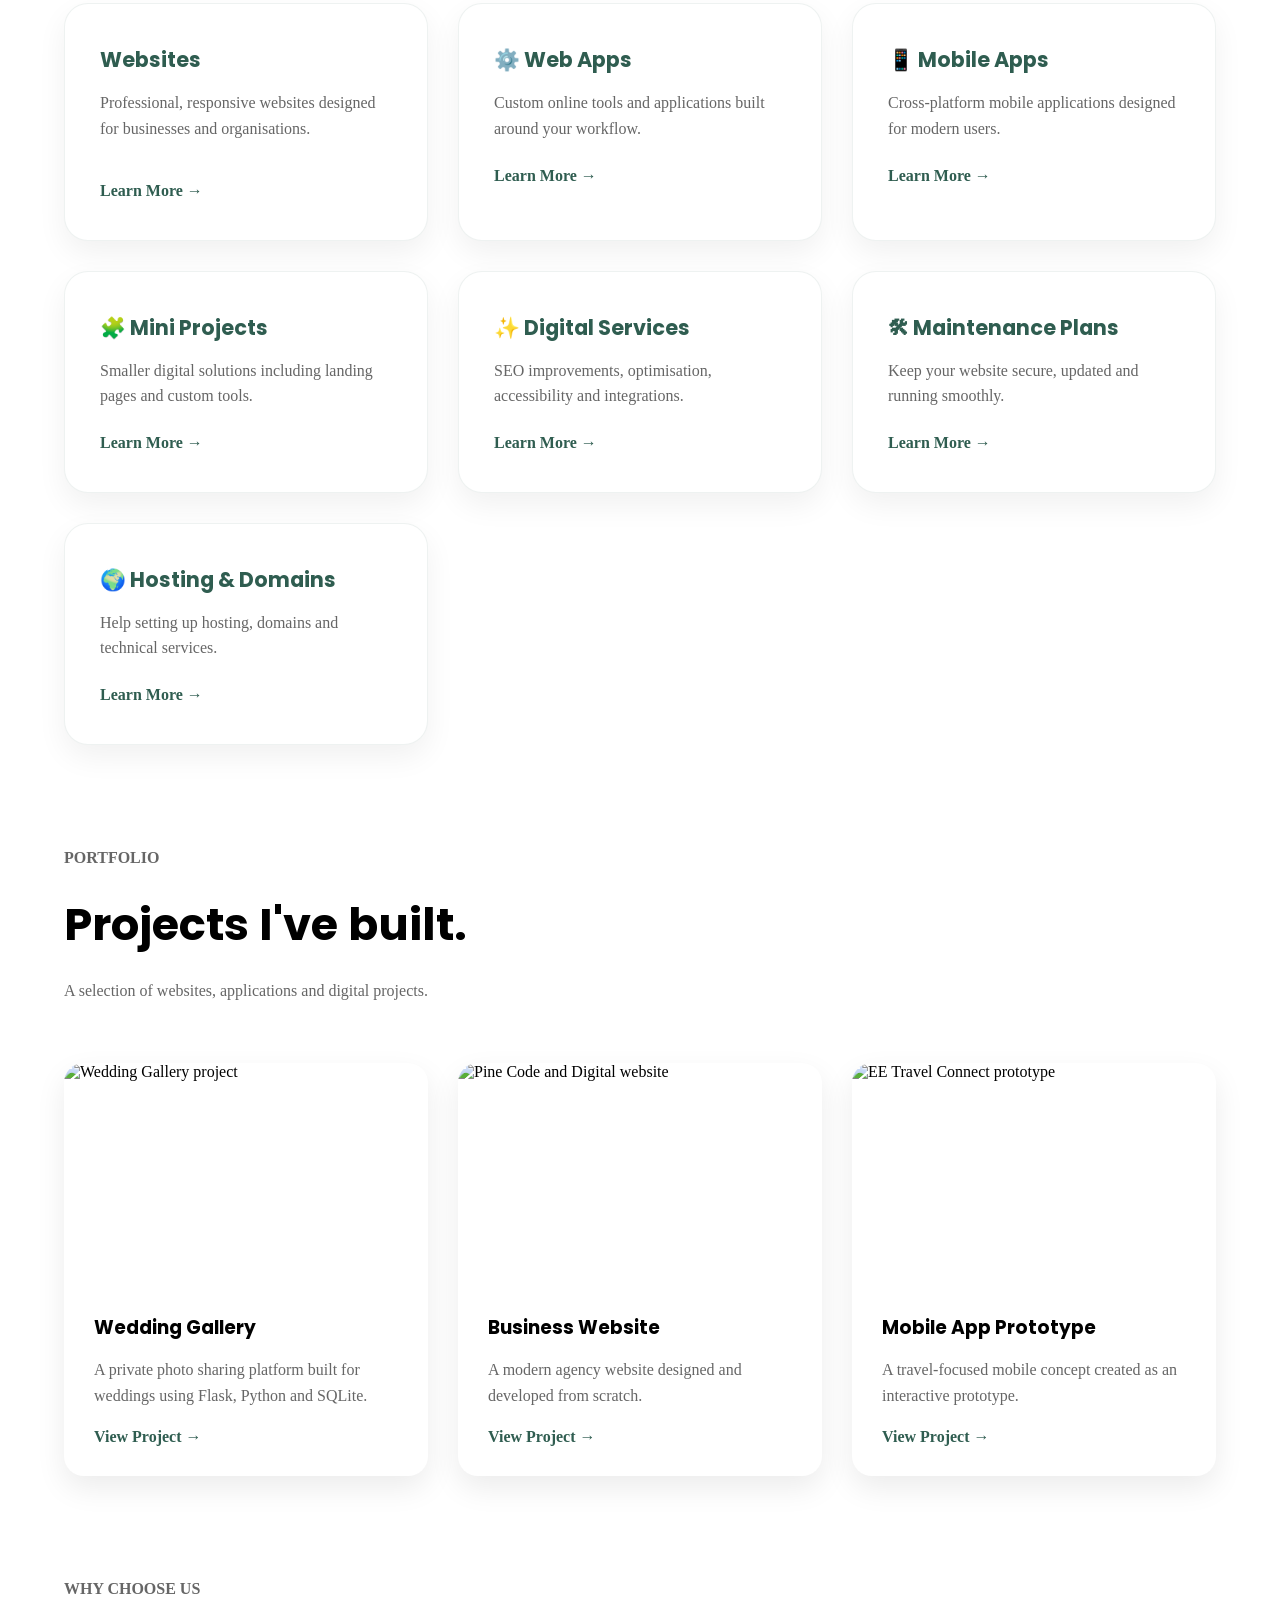
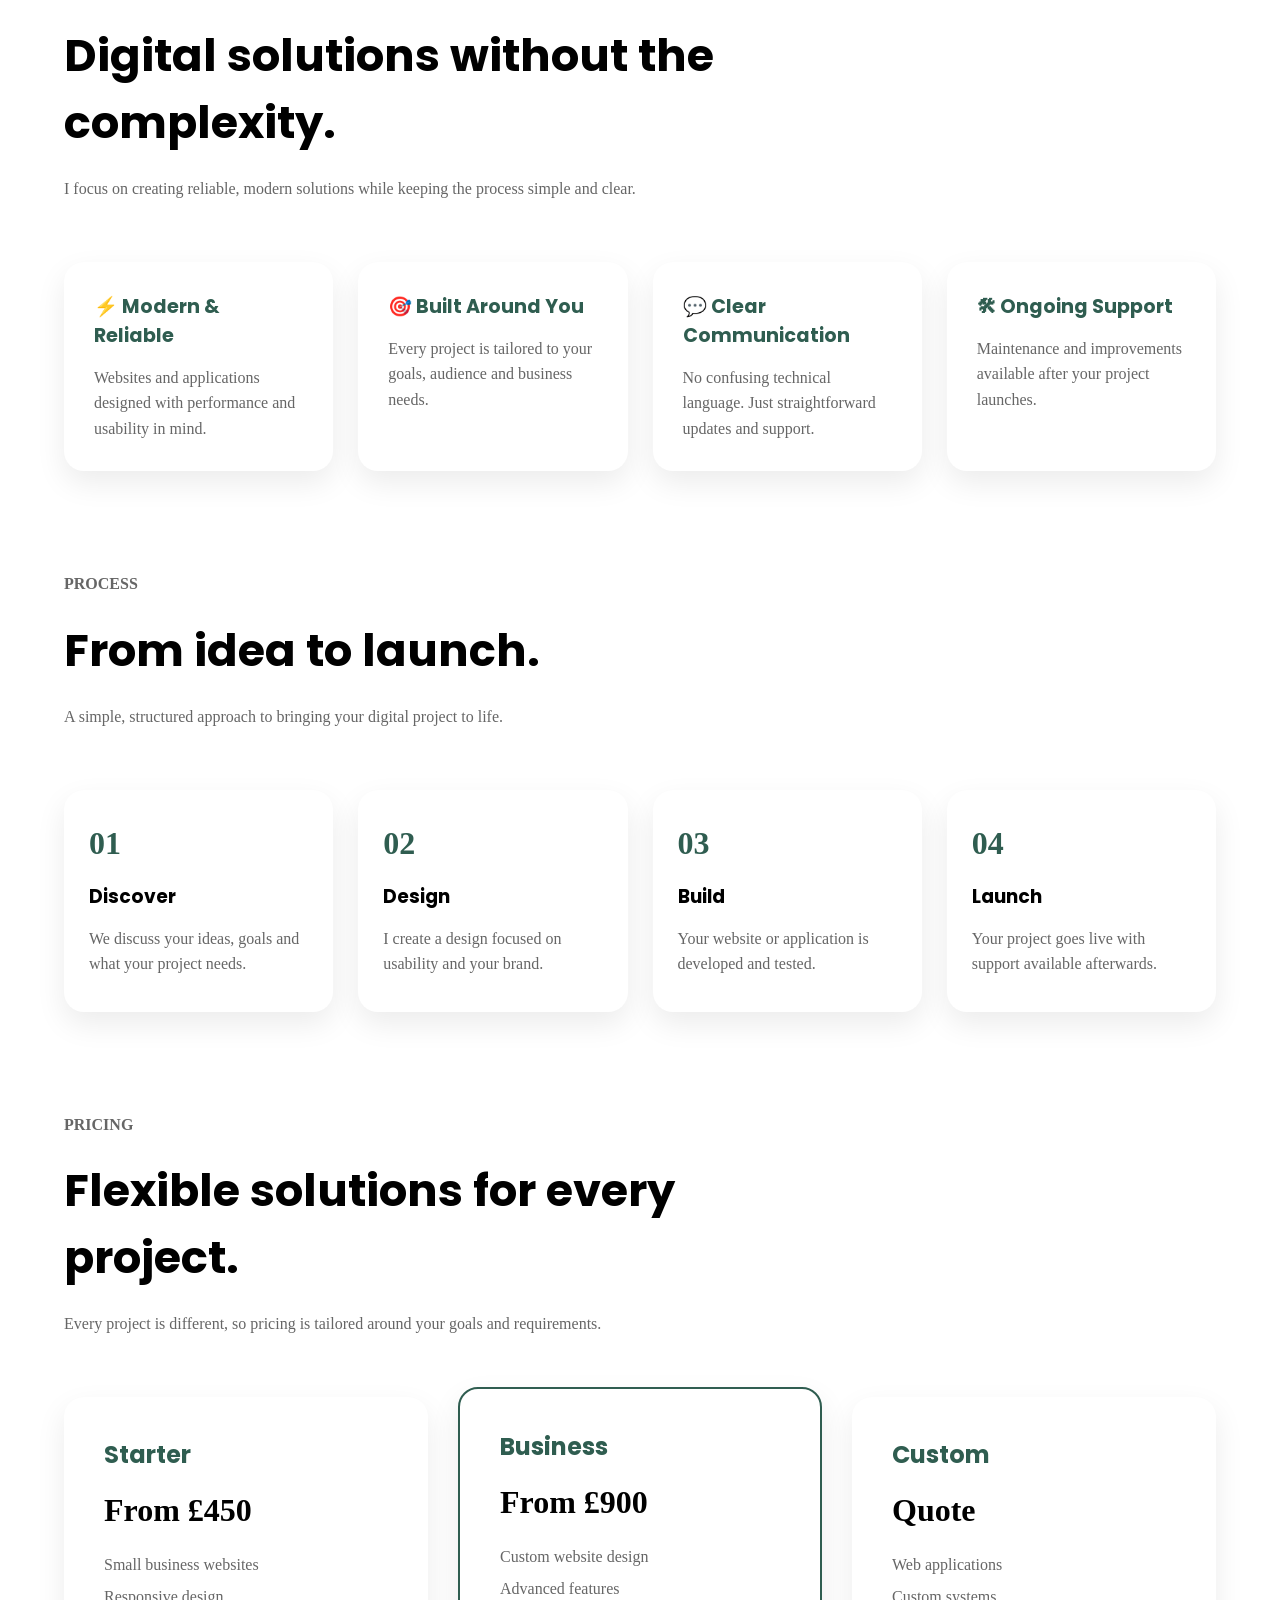
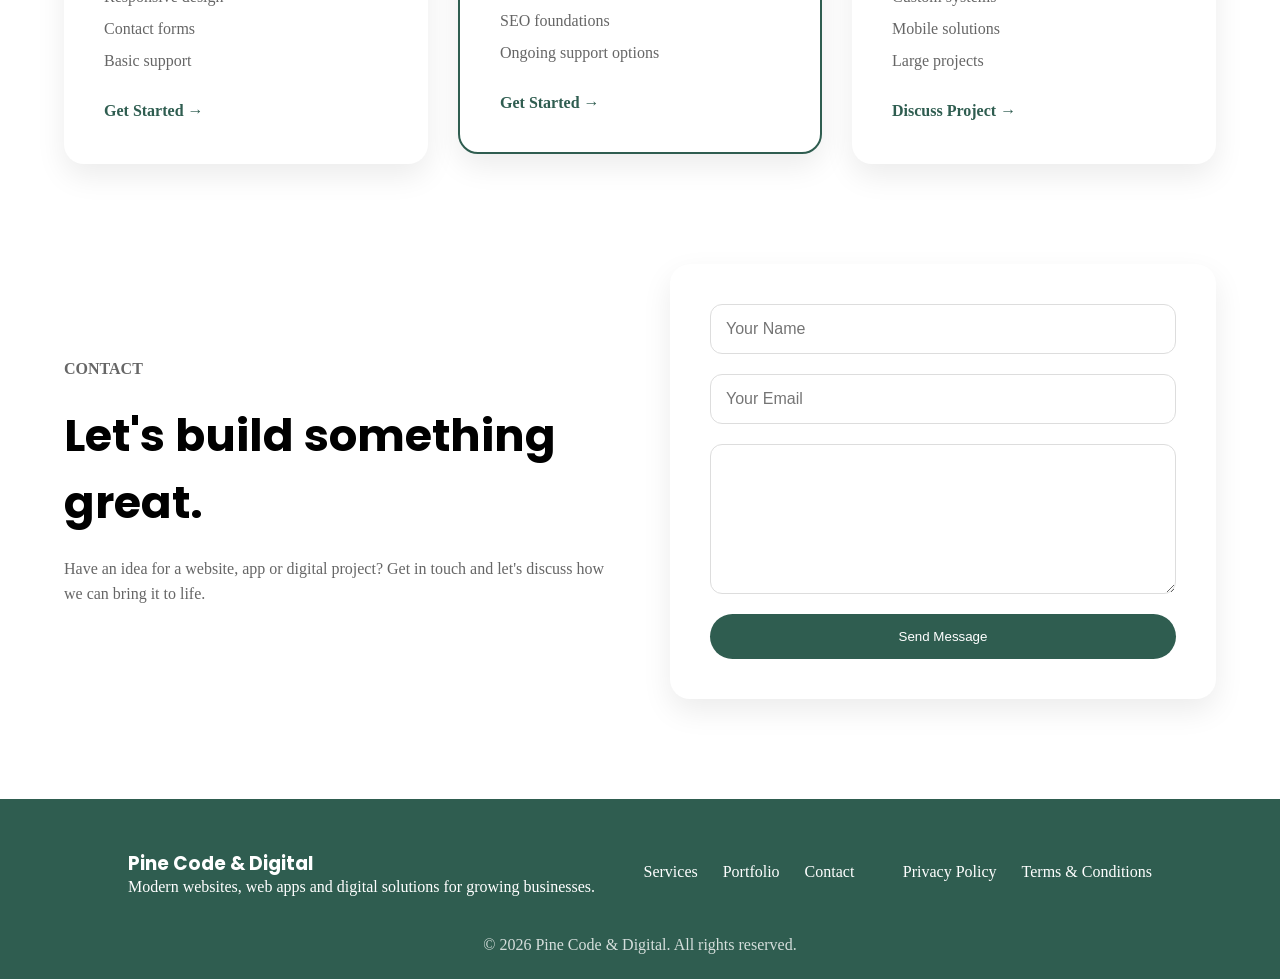
==== commit 460d9c68: "Added web apps service page" ====
--- a/index.html
+++ b/index.html
@@ -271,7 +271,7 @@
         <div class="service-card">
 
             <h3>
-               🌐 Websites
+                Websites
             </h3>
 
             <p>
@@ -279,7 +279,7 @@
                 designed for businesses and organisations.
             </p>
 
-            <a href="#">
+            <a href="websites.html" class="card-link">
                 Learn More →
             </a>
 
--- a/css/style.css
+++ b/css/style.css
@@ -1295,3 +1295,9 @@
     margin-top:40px;
 
 }
+.card-link {
+    display: inline-block;
+    margin-top: 15px;
+    text-decoration: none;
+    font-weight: 600;
+}
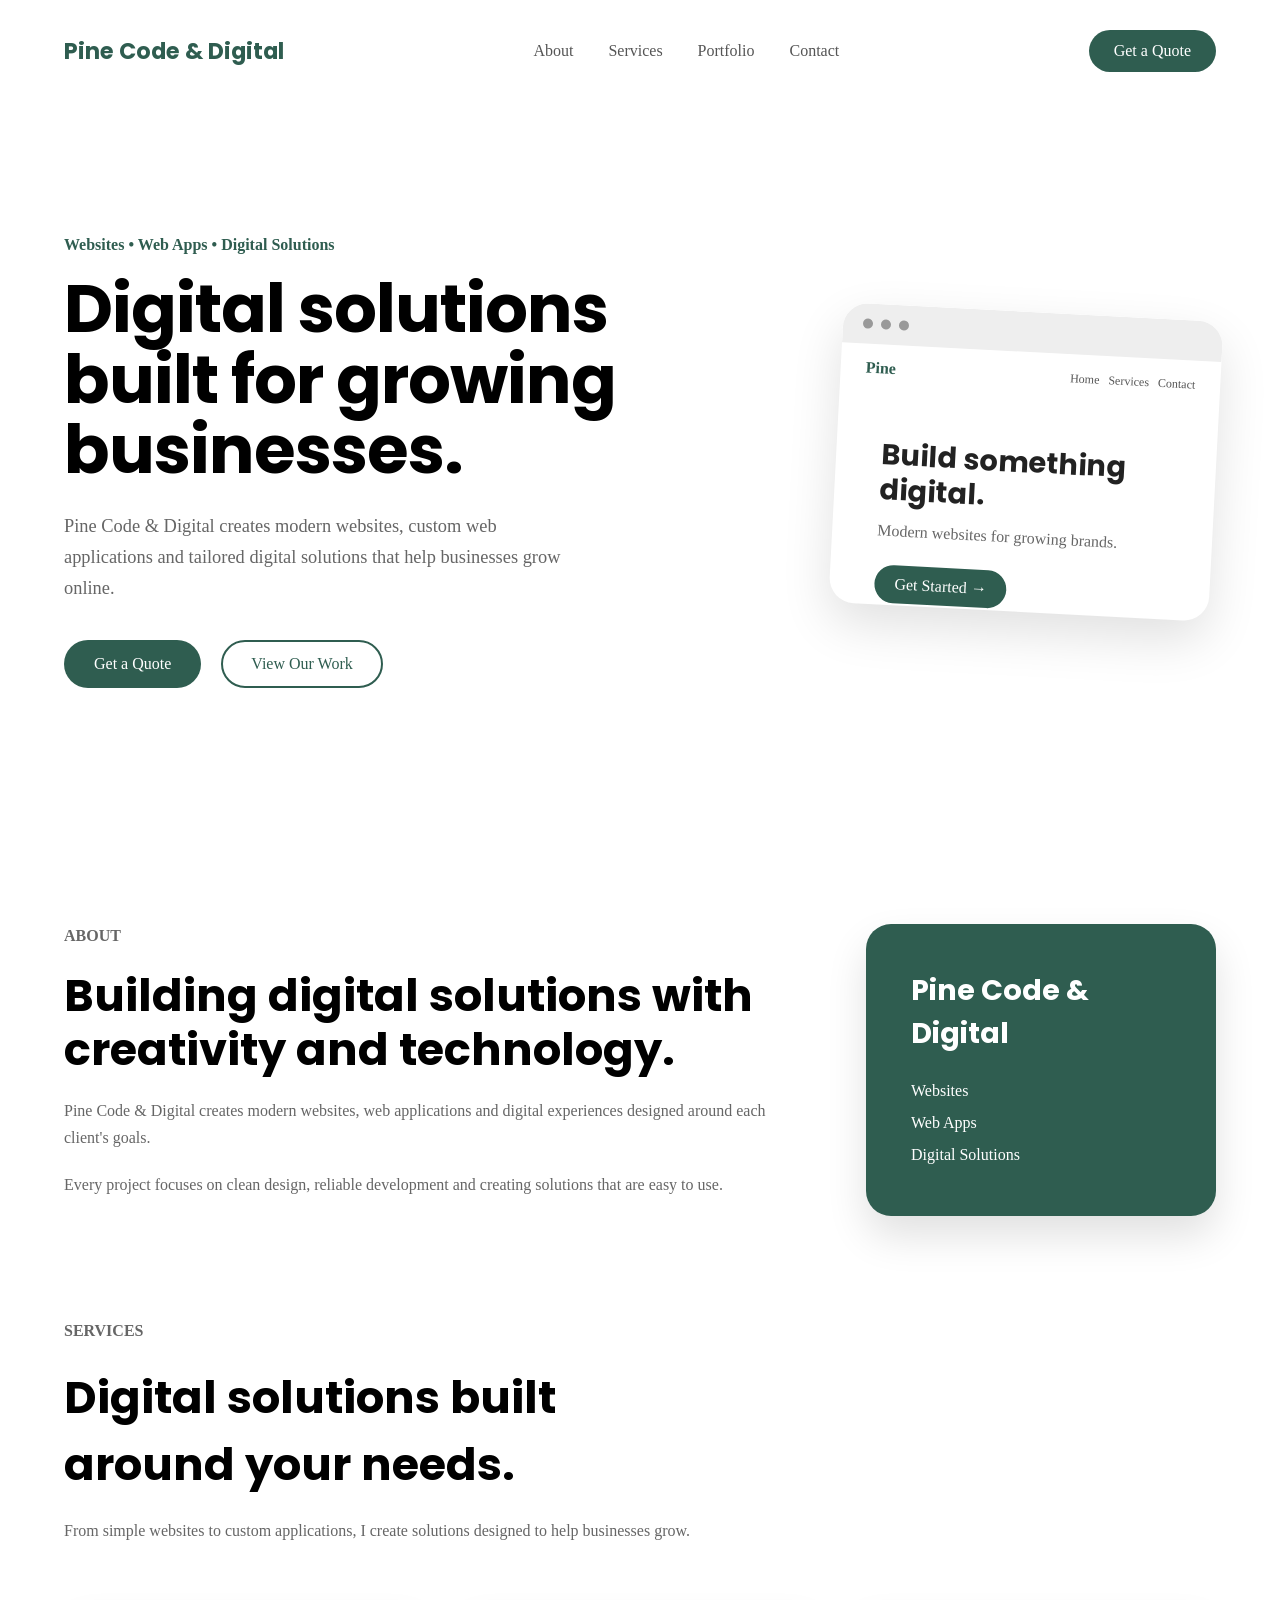
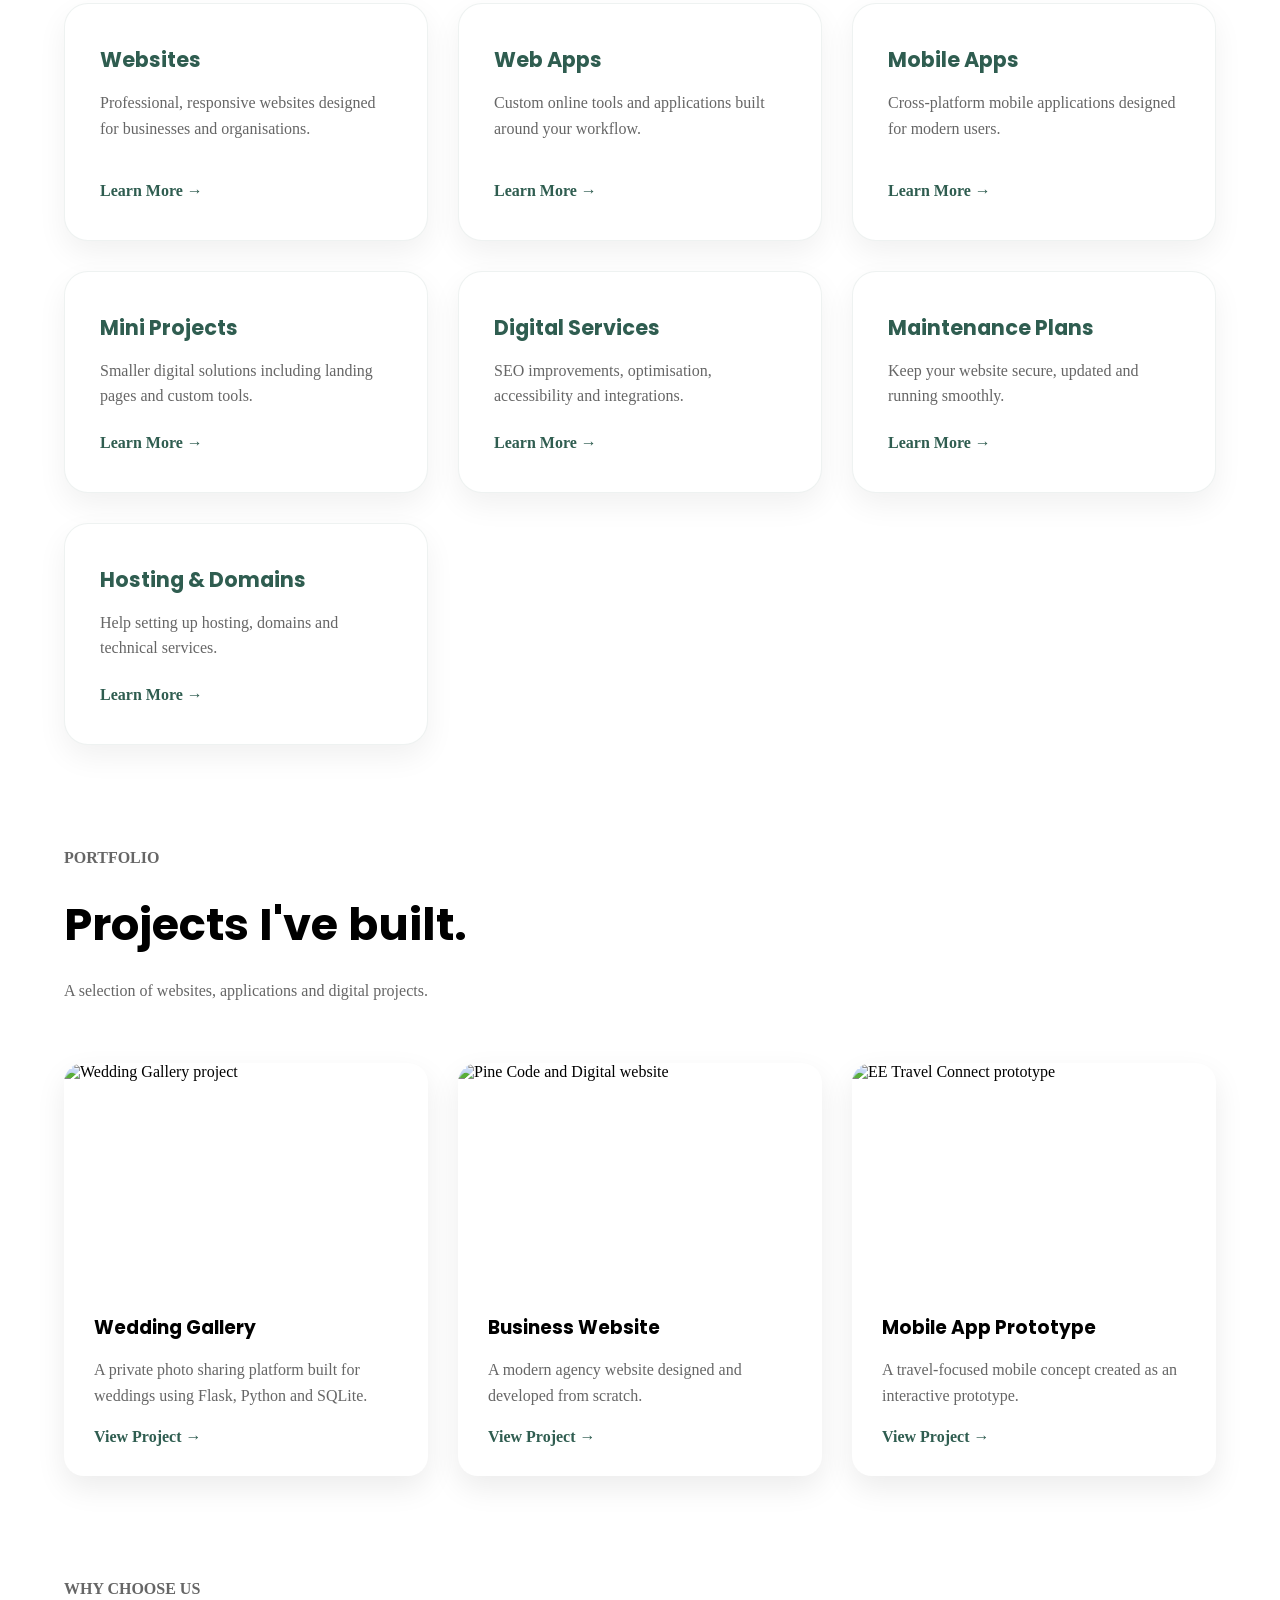
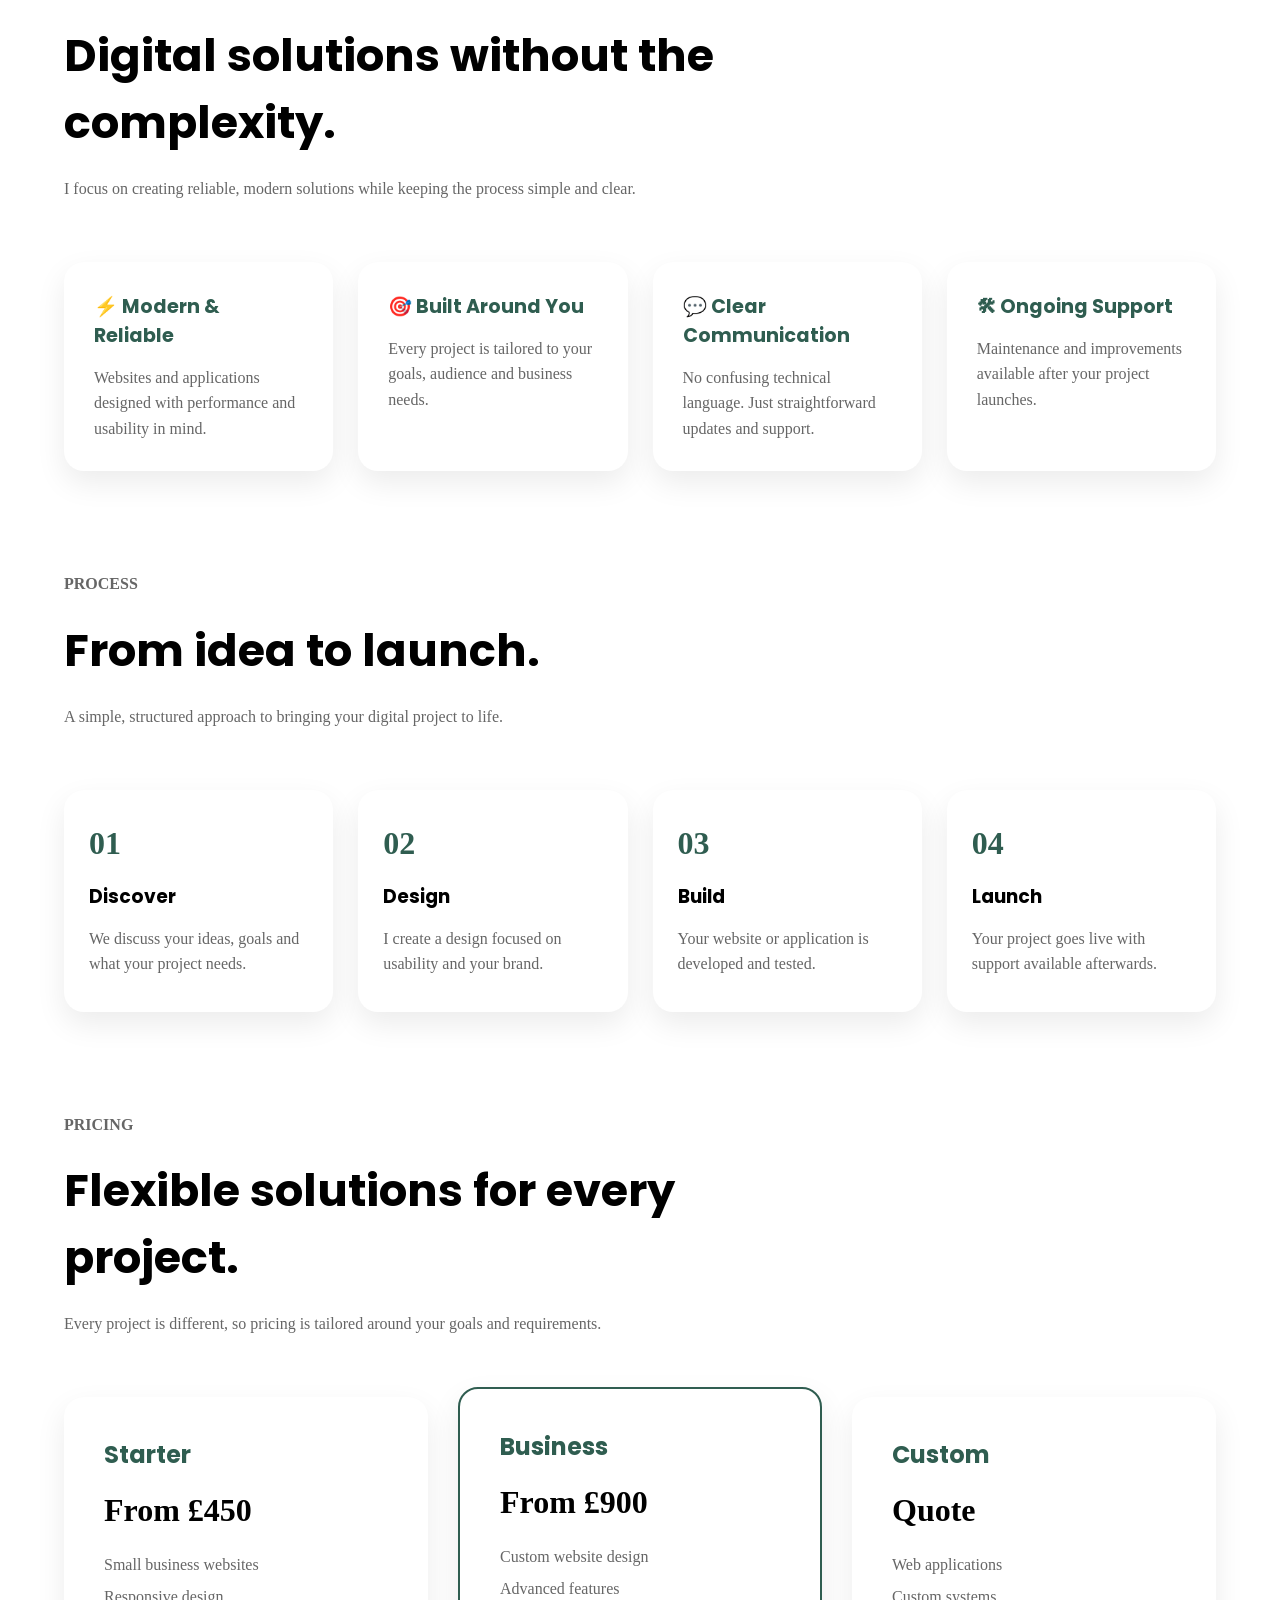
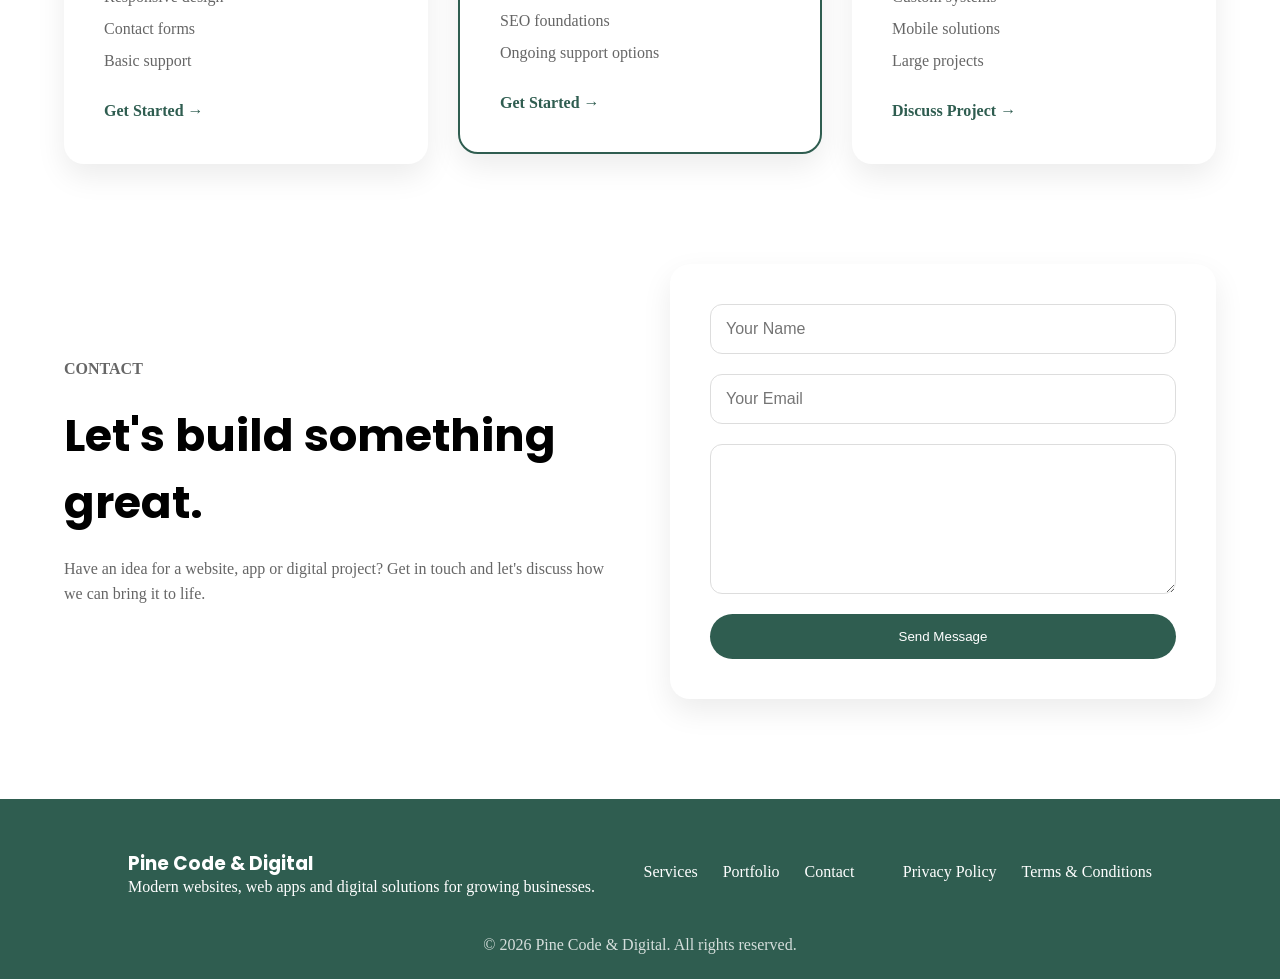
==== commit d3999458: "Added mobile apps service page" ====
--- a/index.html
+++ b/index.html
@@ -291,7 +291,7 @@
         <div class="service-card">
 
             <h3>
-               ⚙️ Web Apps
+                Web Apps
             </h3>
 
             <p>
@@ -299,7 +299,7 @@
                 built around your workflow.
             </p>
 
-            <a href="#">
+            <a href="web-apps.html" class="card-link">
                 Learn More →
             </a>
 
@@ -311,7 +311,7 @@
         <div class="service-card">
 
             <h3>
-               📱 Mobile Apps
+               Mobile Apps
             </h3>
 
             <p>
@@ -319,7 +319,7 @@
                 designed for modern users.
             </p>
 
-            <a href="#">
+            <a href="mobile-apps.html" class="card-link">
                 Learn More →
             </a>
 
@@ -331,7 +331,7 @@
         <div class="service-card">
 
             <h3>
-               🧩 Mini Projects
+                Mini Projects
             </h3>
 
             <p>
@@ -339,7 +339,7 @@
                 landing pages and custom tools.
             </p>
 
-            <a href="#">
+            <a href="mini-projects.html" class="class-link">
                 Learn More →
             </a>
 
@@ -351,7 +351,7 @@
         <div class="service-card">
 
             <h3>
-               ✨ Digital Services
+                Digital Services
             </h3>
 
             <p>
@@ -359,7 +359,7 @@
                 accessibility and integrations.
             </p>
 
-            <a href="#">
+            <a href="digital-services.html" class="class-link">
                 Learn More →
             </a>
 
@@ -371,7 +371,7 @@
         <div class="service-card">
 
             <h3>
-                🛠  Maintenance Plans
+                 Maintenance Plans
             </h3>
 
             <p>
@@ -379,7 +379,7 @@
                 updated and running smoothly.
             </p>
 
-            <a href="#">
+            <a href="maintenence-plans.html" class="class-link">
                 Learn More →
             </a>
 
@@ -391,7 +391,7 @@
         <div class="service-card">
 
             <h3>
-              🌍 Hosting & Domains
+               Hosting & Domains
             </h3>
 
             <p>
@@ -399,7 +399,7 @@
                 domains and technical services.
             </p>
 
-            <a href="#">
+            <a href="hosting-domains.html" class="class-link">
                 Learn More →
             </a>
 
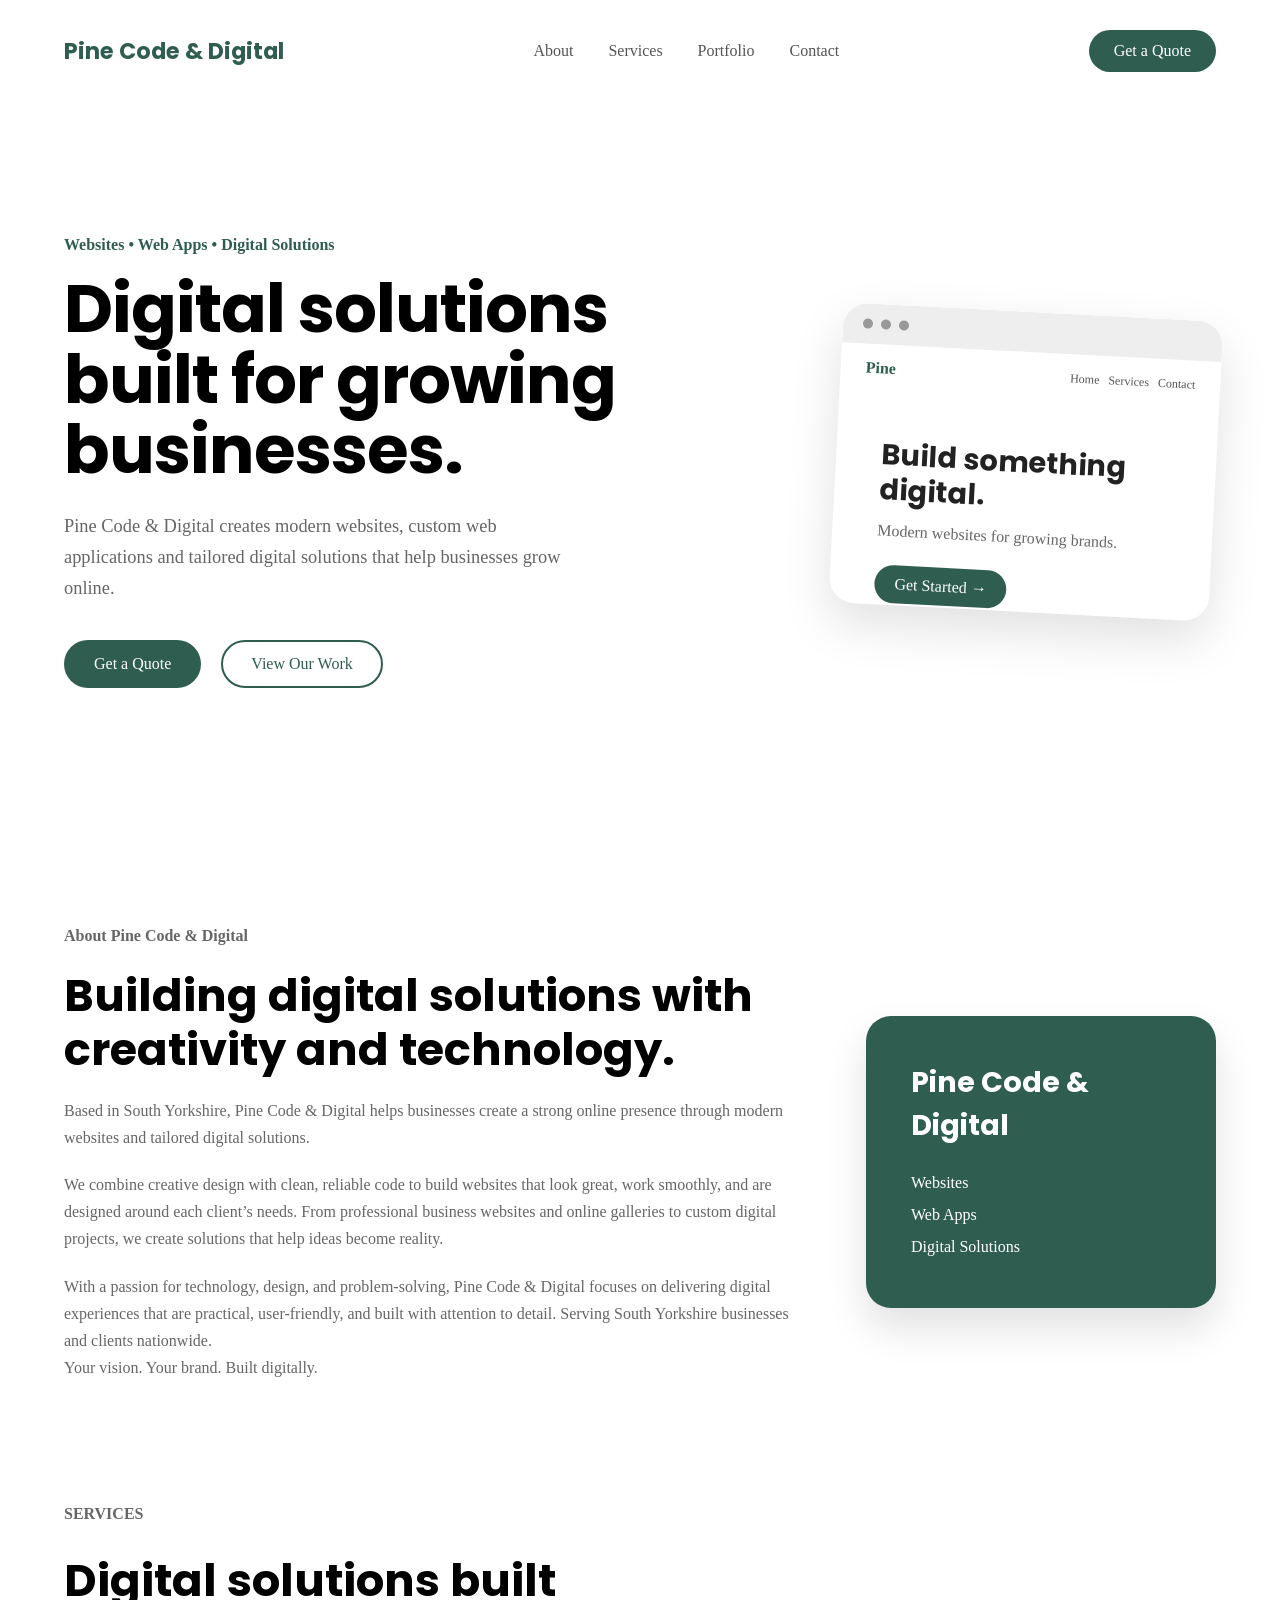
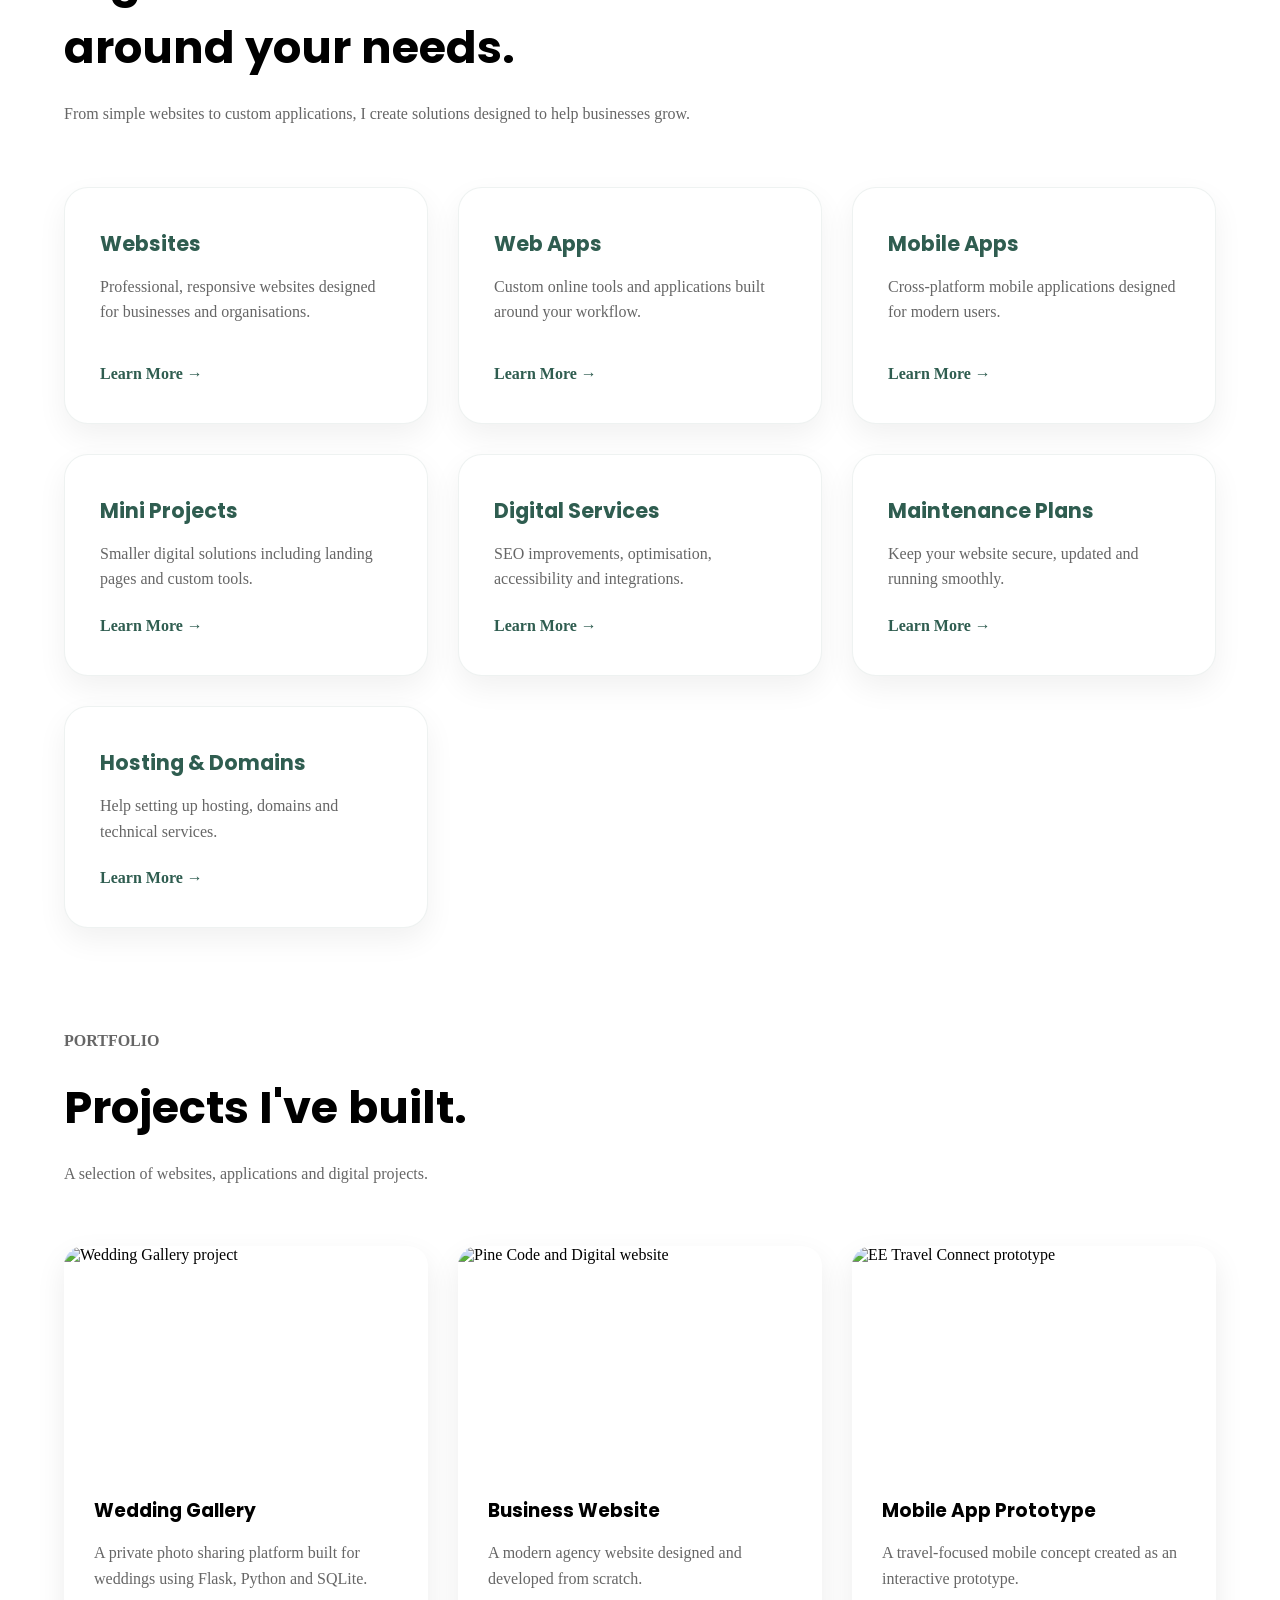
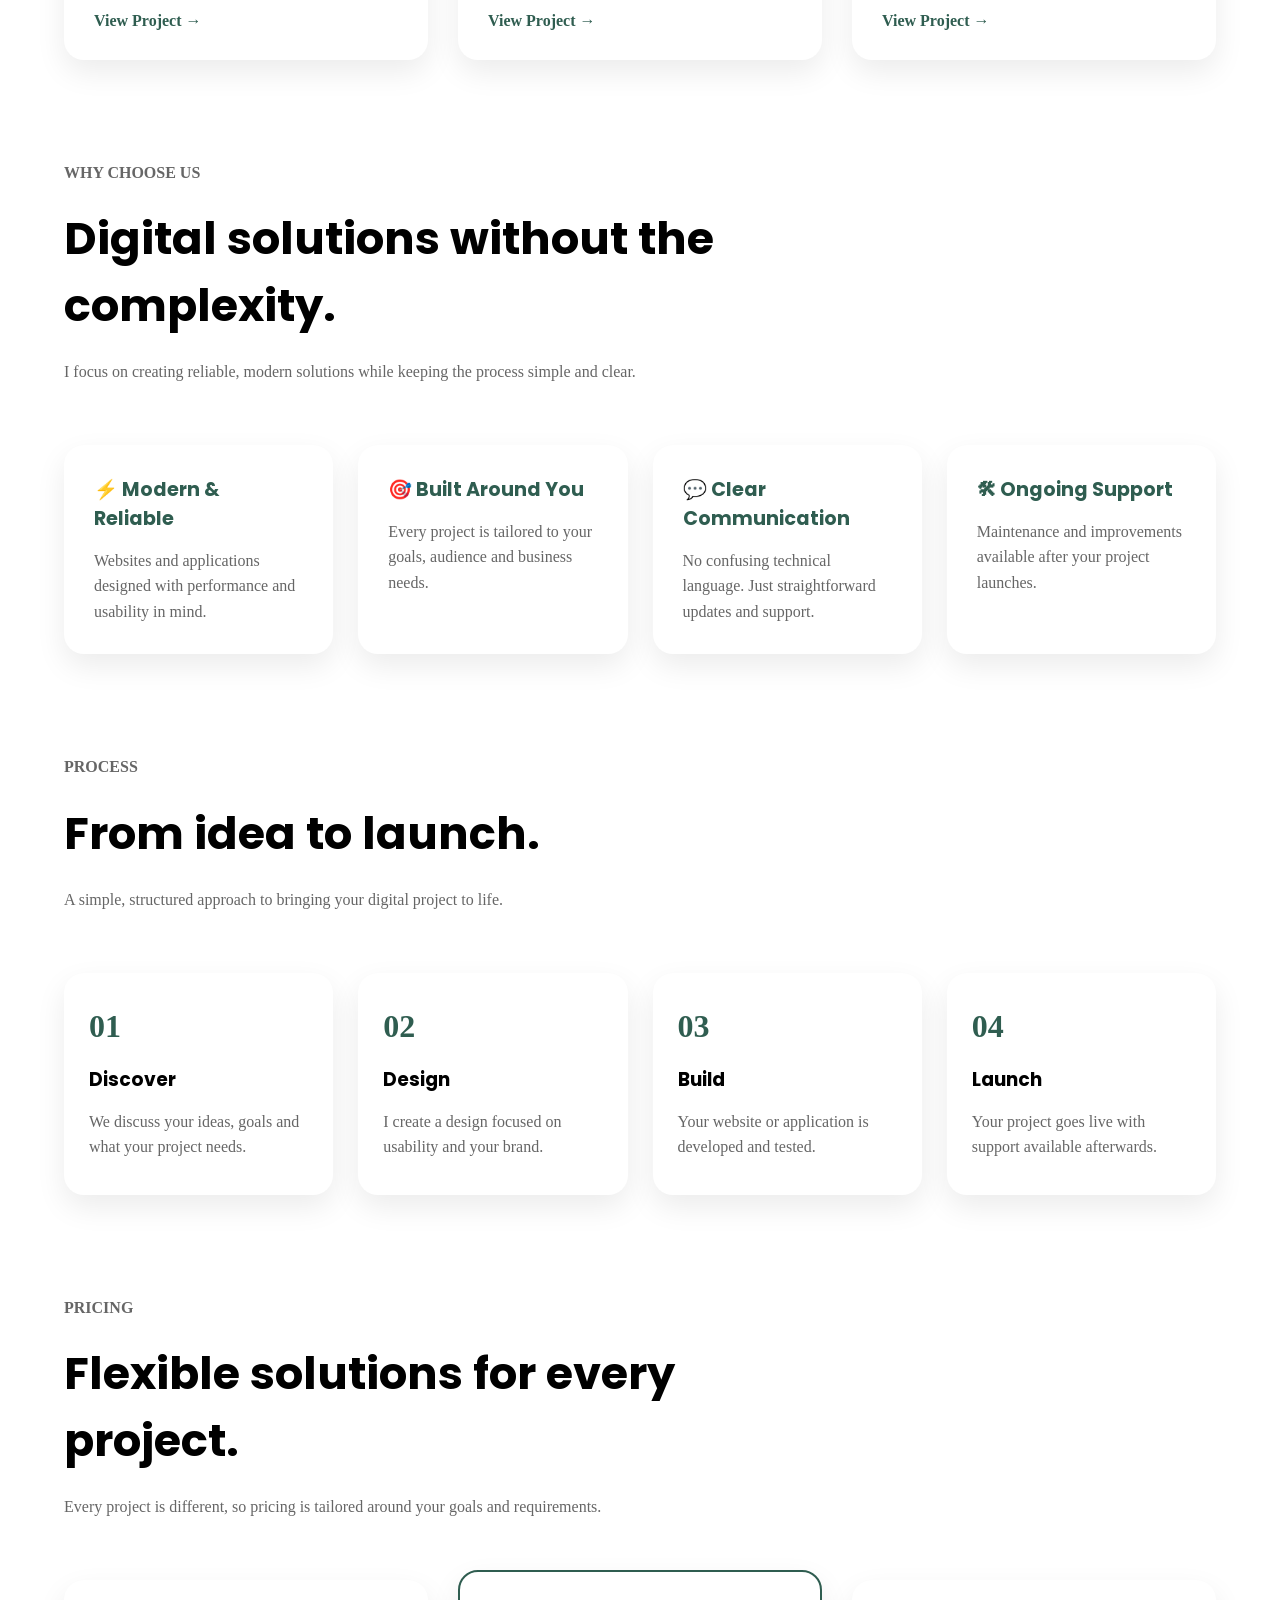
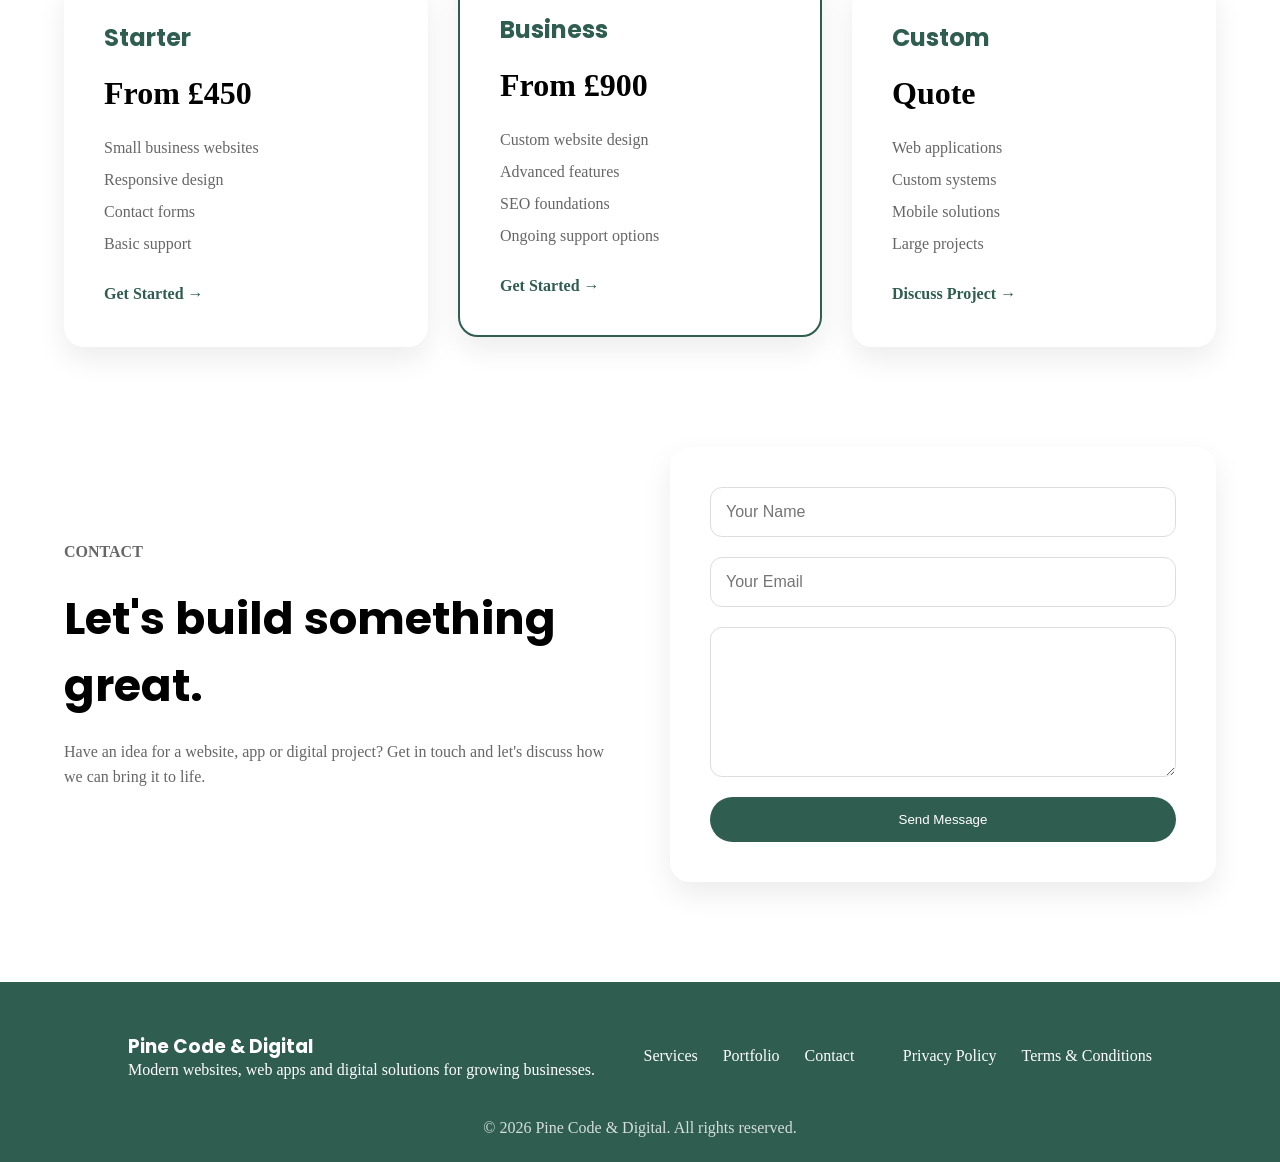
==== commit 8fecfb56: "Added maintenance service page" ====
--- a/index.html
+++ b/index.html
@@ -189,7 +189,7 @@
 
 
             <p class="hero-tag">
-                ABOUT
+                About Pine Code & Digital
             </p>
 
 
@@ -200,17 +200,20 @@
 
 
             <p>
-                Pine Code & Digital creates modern websites,
-                web applications and digital experiences
-                designed around each client's goals.
-            </p>
-
-
-            <p>
-                Every project focuses on clean design,
-                reliable development and creating solutions
-                that are easy to use.
-            </p>
+                Based in South Yorkshire, Pine Code & Digital helps businesses create a strong online presence through modern websites and tailored digital solutions.
+            </p>
+
+            <p>
+We combine creative design with clean, reliable code to build websites that look great, work smoothly, and are designed around each client’s needs. From professional business websites and online galleries to custom digital projects, we create solutions that help ideas become reality.
+            </p>
+            
+            <p>
+
+With a passion for technology, design, and problem-solving, Pine Code & Digital focuses on delivering digital experiences that are practical, user-friendly, and built with attention to detail.
+
+Serving South Yorkshire businesses and clients nationwide.<br>
+
+Your vision. Your brand. Built digitally.
 
 
         </div>
@@ -379,7 +382,7 @@
                 updated and running smoothly.
             </p>
 
-            <a href="maintenence-plans.html" class="class-link">
+            <a href="maintenance-plan.html" class="class-link">
                 Learn More →
             </a>
 
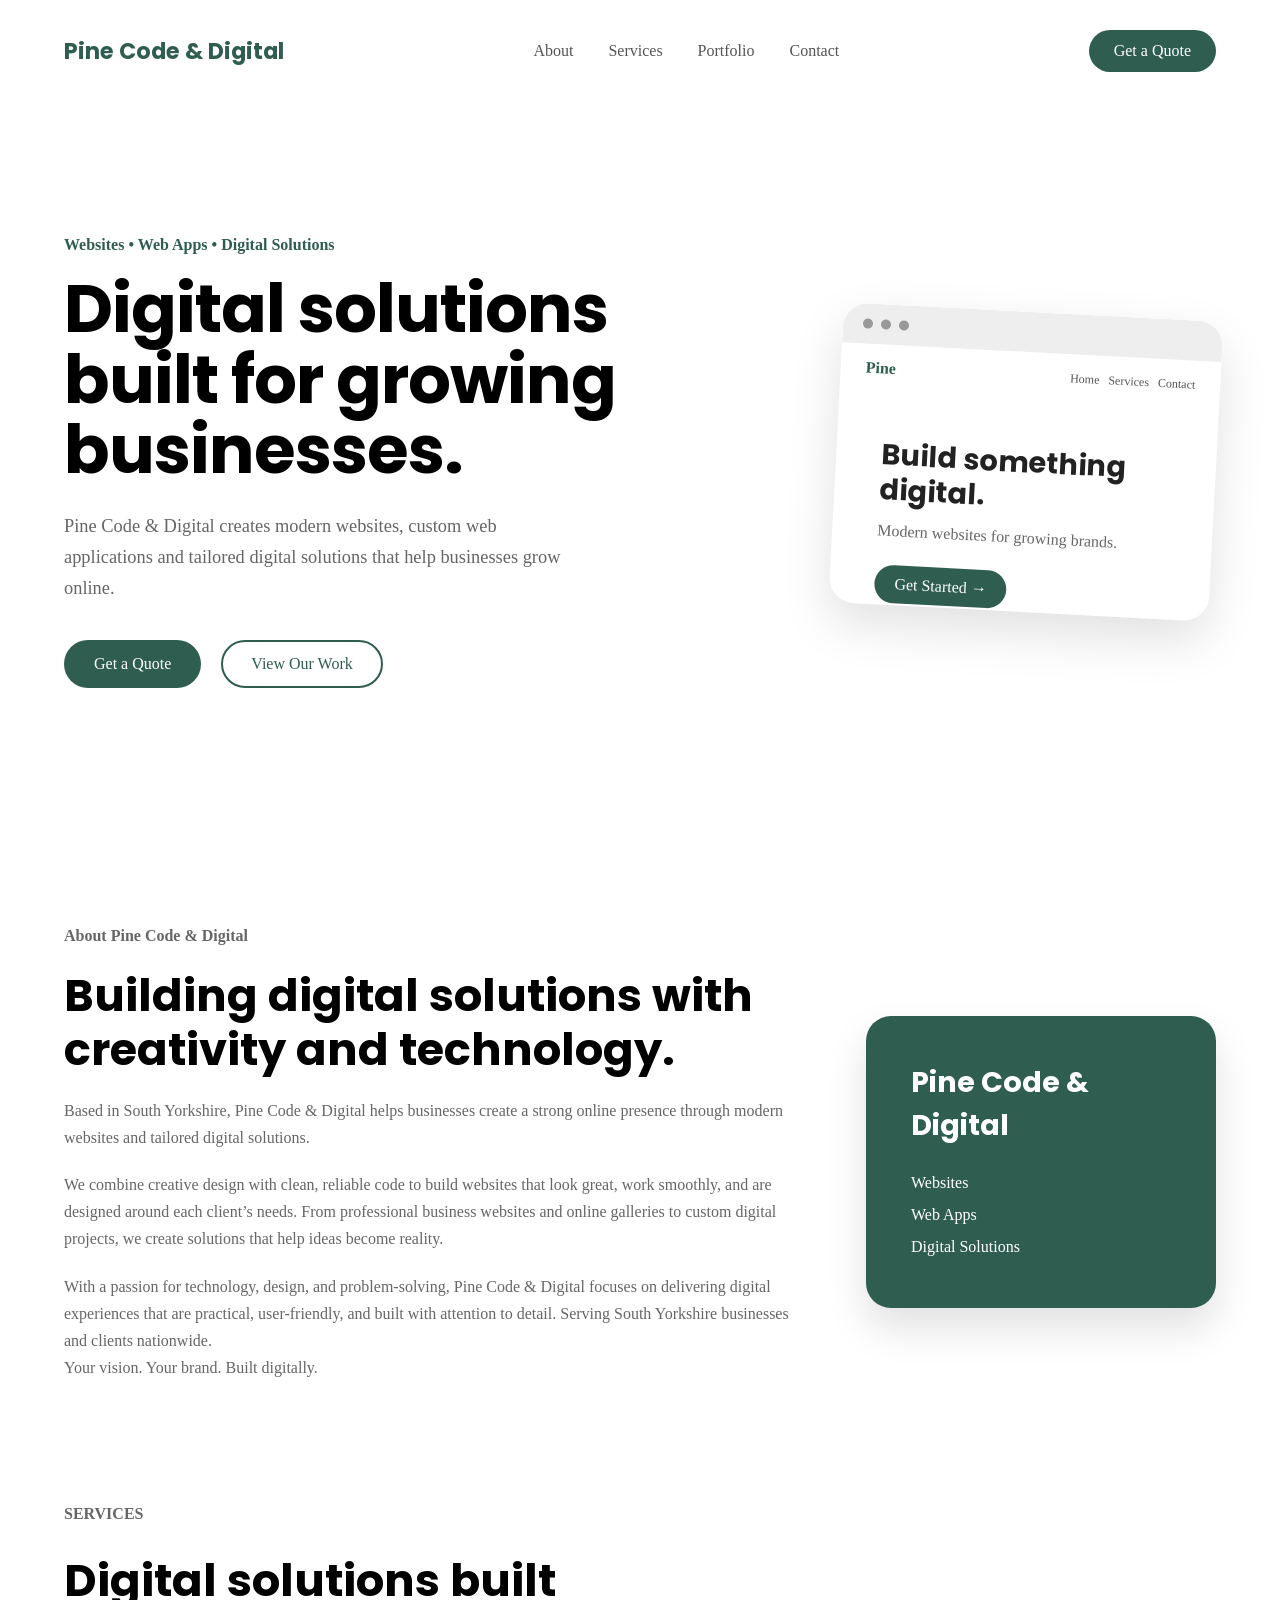
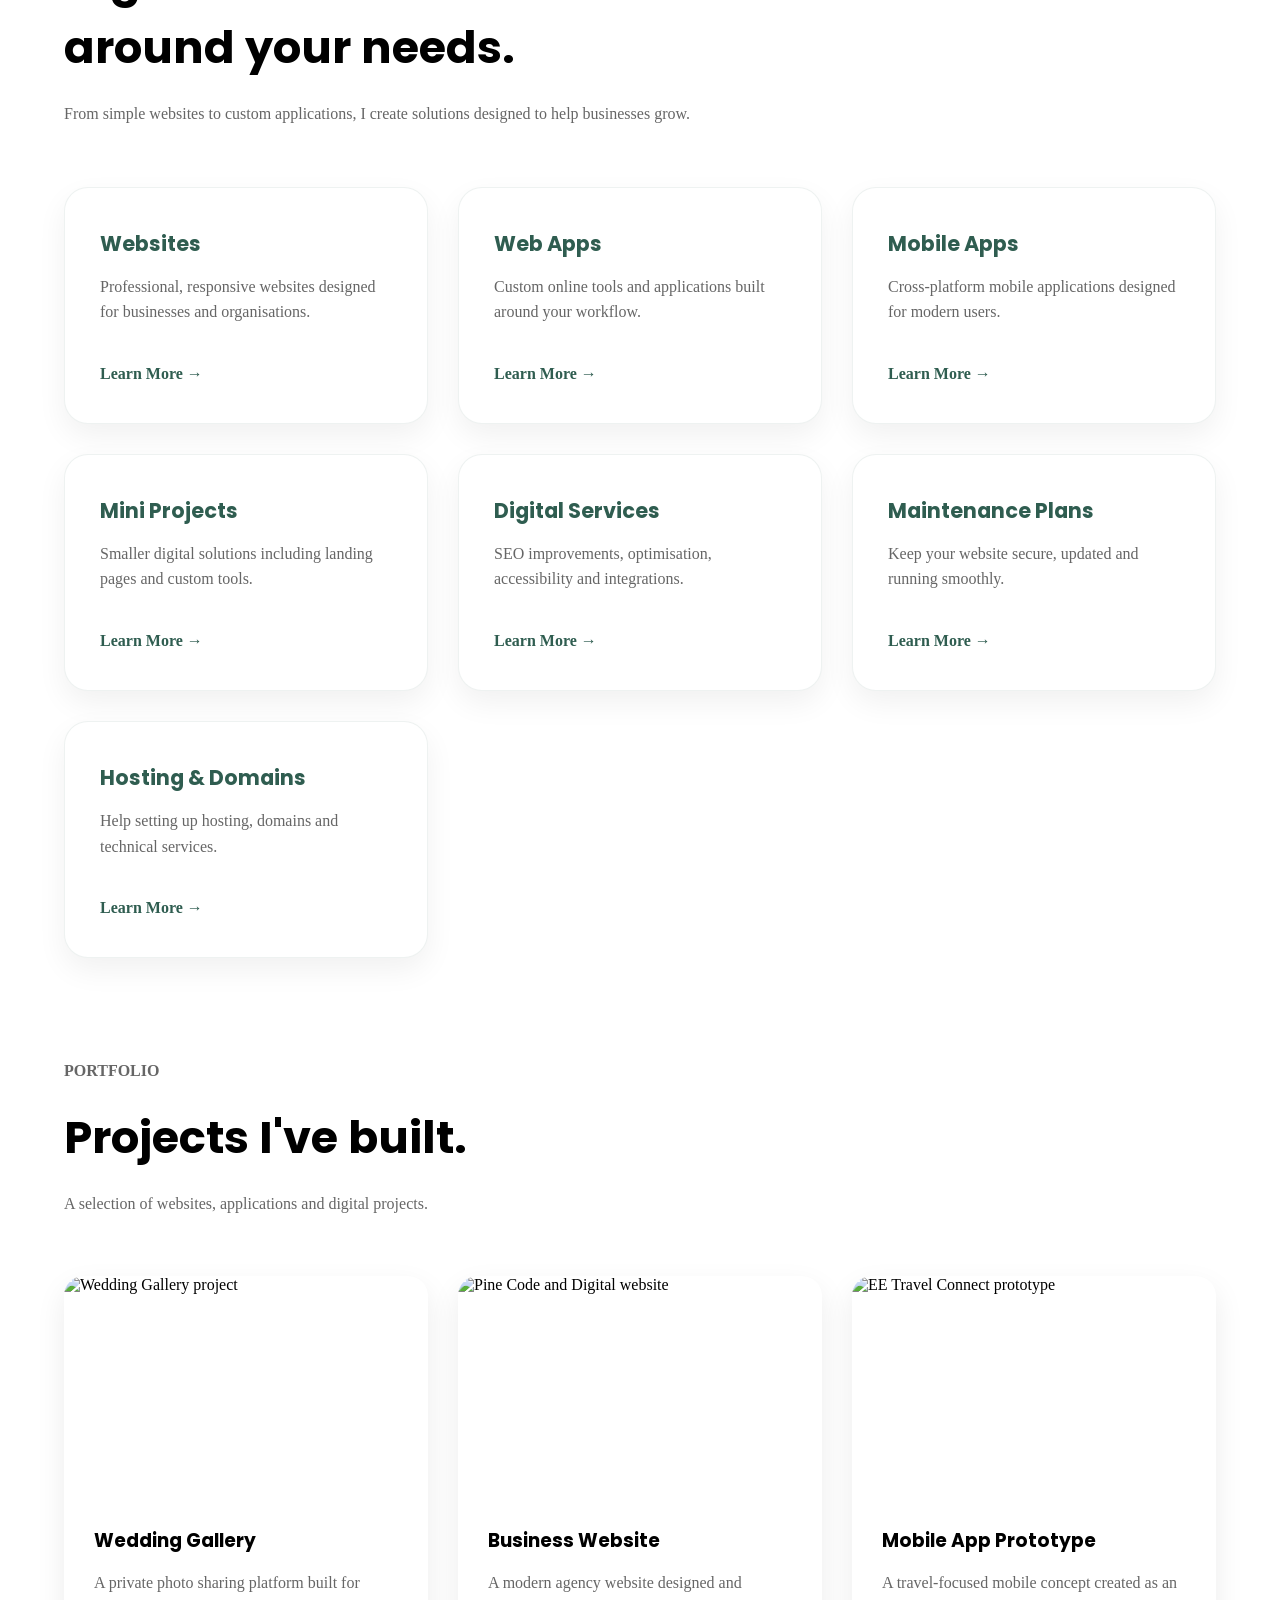
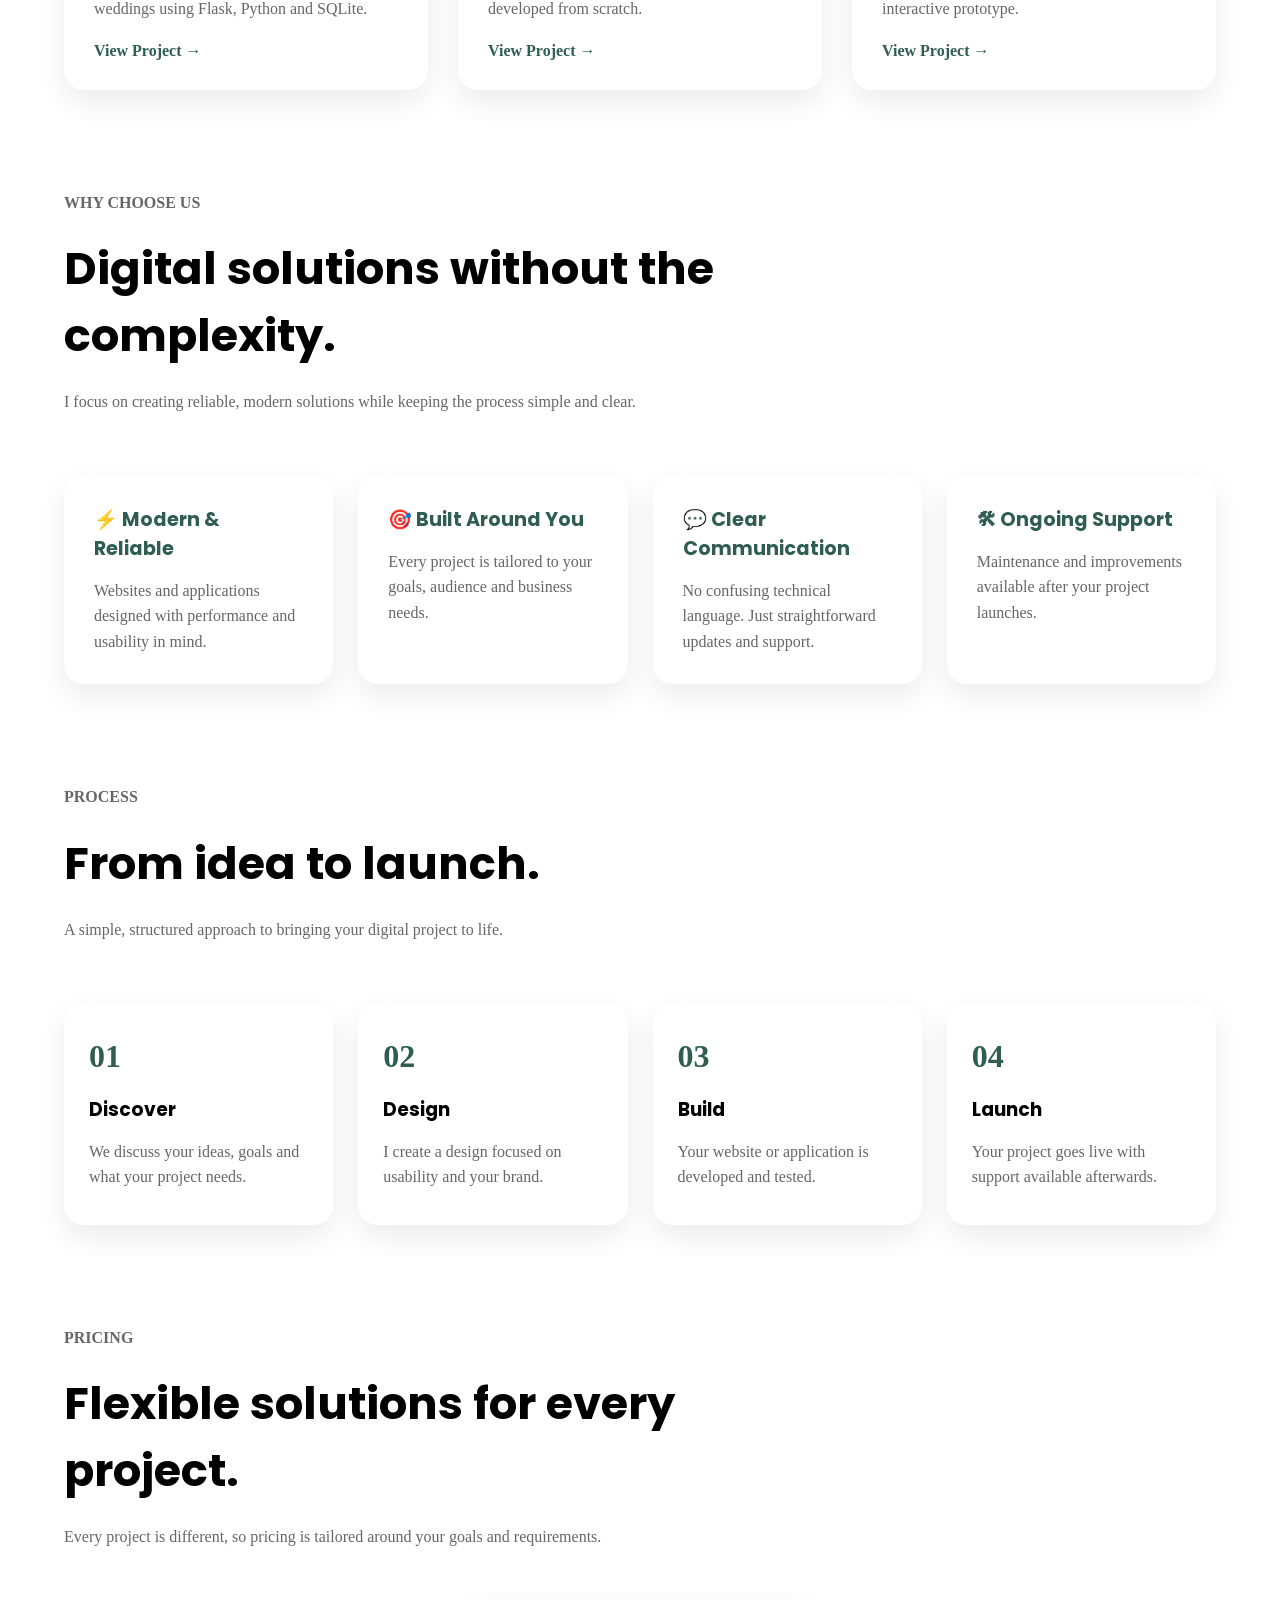
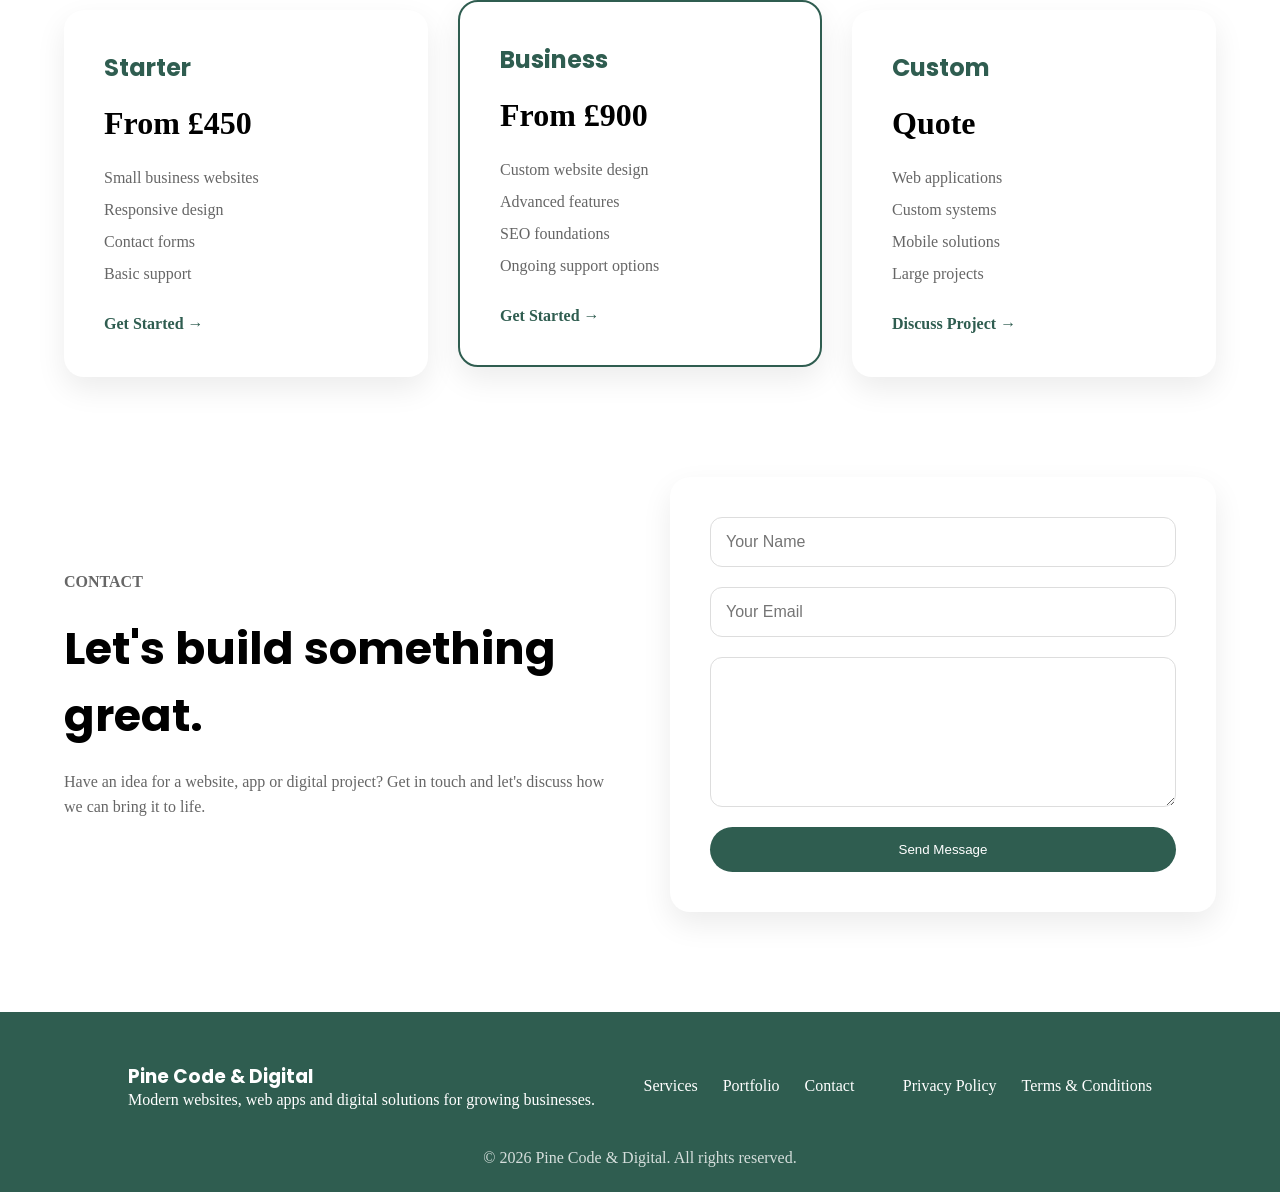
==== commit c90f78f0: "Added digital services page" ====
--- a/index.html
+++ b/index.html
@@ -342,7 +342,7 @@
                 landing pages and custom tools.
             </p>
 
-            <a href="mini-projects.html" class="class-link">
+            <a href="mini-projects.html" class="card-link">
                 Learn More →
             </a>
 
@@ -362,7 +362,7 @@
                 accessibility and integrations.
             </p>
 
-            <a href="digital-services.html" class="class-link">
+            <a href="digital-services.html" class="card-link">
                 Learn More →
             </a>
 
@@ -382,7 +382,7 @@
                 updated and running smoothly.
             </p>
 
-            <a href="maintenance-plan.html" class="class-link">
+            <a href="maintenance.html" class="card-link">
                 Learn More →
             </a>
 
@@ -402,7 +402,7 @@
                 domains and technical services.
             </p>
 
-            <a href="hosting-domains.html" class="class-link">
+            <a href="hosting-domains.html" class="card-link">
                 Learn More →
             </a>
 
